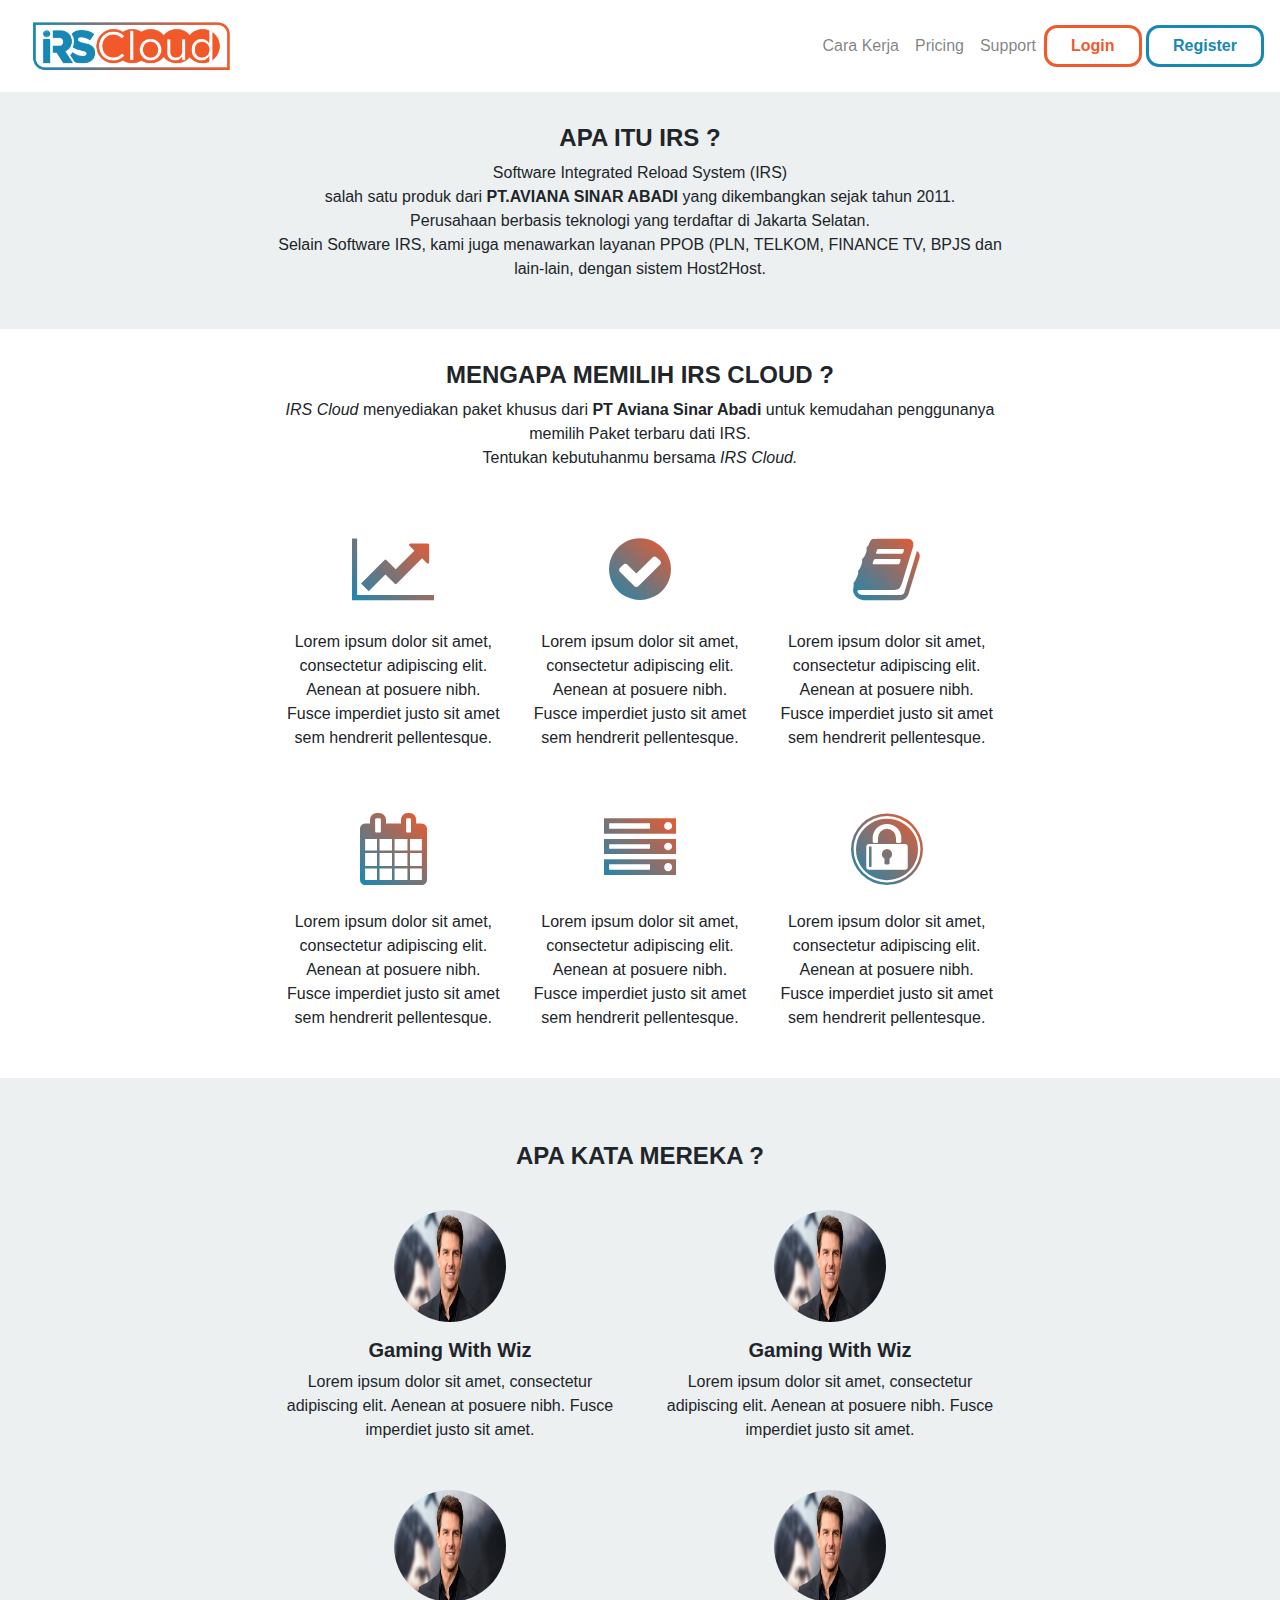
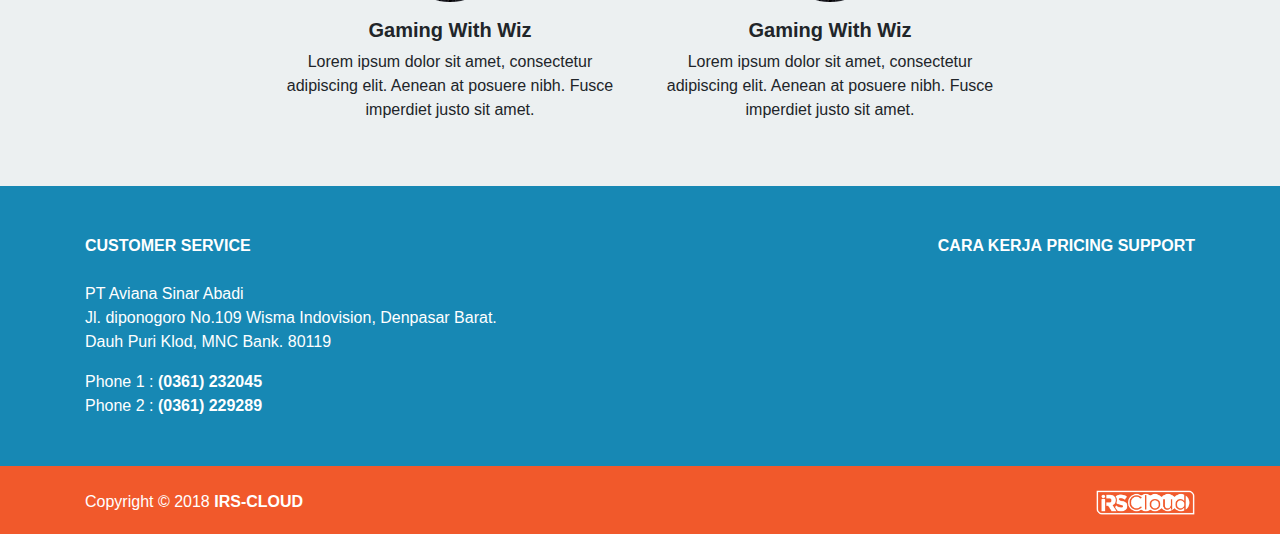
==== index.html @ 7365f749 "initial commit" ====
<!doctype html>
<html lang="en">

<head>
  <!-- Required meta tags -->
  <meta charset="utf-8">
  <meta name="viewport" content="width=device-width, initial-scale=1, shrink-to-fit=no">

  <!-- Bootstrap CSS -->
  <link rel="stylesheet" href="bootstrap.min.css">
  <link rel="stylesheet" href="https://cdnjs.cloudflare.com/ajax/libs/font-awesome/4.7.0/css/font-awesome.min.css">
  <link rel="stylesheet" href="index.css">

  <title>IRS Cloud</title>
</head>

<body>
  <nav class="navbar navbar-expand-lg navbar-light justify-content-between">
    <nav class="navbar navbar-light">
      <a class="navbar-brand" href="#">
        <img src="IRS-CLOUD.png" height="50" alt="">
      </a>
    </nav>
    <button class="navbar-toggler" type="button" data-toggle="collapse" data-target="#navbarSupportedContent" aria-controls="navbarSupportedContent"
      aria-expanded="false" aria-label="Toggle navigation">
      <span class="navbar-toggler-icon"></span>
    </button>

    <div class="collapse navbar-collapse justify-content-end" id="navbarSupportedContent">
      <ul class="navbar-nav justify-content-end">
        <li class="nav-item">
          <a class="nav-link" href="#">Cara Kerja</a>
        </li>
        <li class="nav-item">
          <a class="nav-link" href="#">Pricing</a>
        </li>
        <li class="nav-item">
          <a class="nav-link" href="#">Support</a>
        </li>
      </ul>
      <button type="button" class="btn btn-outline-orange">Login</button>&nbsp;
      <button type="button" class="btn btn-outline-blue">Register</button>
    </div>
  </nav>

  <div class="aviana-intro">
    <div class="container text-center">
      <h4>
        <b>APA ITU IRS ?</b>
      </h4>
      <div class="row">
        <div class="col-md-8 offset-md-2">
          <p>Software Integrated Reload System (IRS)
            <br/> salah satu produk dari
            <b>PT.AVIANA SINAR ABADI</b> yang dikembangkan sejak tahun 2011.
            <br/> Perusahaan berbasis teknologi yang terdaftar di Jakarta Selatan.
            <br/>Selain Software IRS, kami juga menawarkan layanan PPOB (PLN, TELKOM, FINANCE TV, BPJS dan lain-lain, dengan sistem
            Host2Host.
          </p>
        </div>
      </div>
    </div>
  </div>

  <div class="aviana-features">
    <div class="container text-center">
      <h4>
        <b>MENGAPA MEMILIH IRS CLOUD ?</b>
      </h4>
      <div class="col-md-8 offset-md-2">
        <p>
          <i>IRS Cloud</i> menyediakan paket khusus dari
          <b>PT Aviana Sinar Abadi</b> untuk kemudahan penggunanya memilih Paket terbaru dati IRS.
          <br/>Tentukan kebutuhanmu bersama
          <i>IRS Cloud.</i>
        </p>
        <div class="row">
          <div class="col-md-4">
            <div class="aviana-single-feature">
              <i class="fa fa-line-chart aviana-feature-icon"></i>
              <p>Lorem ipsum dolor sit amet, consectetur adipiscing elit. Aenean at posuere nibh. Fusce imperdiet justo sit
                amet sem hendrerit pellentesque.</p>
            </div>
          </div>
          <div class="col-md-4">
            <div class="aviana-single-feature">
              <i class="fa fa-check-circle aviana-feature-icon"></i>
              <p>Lorem ipsum dolor sit amet, consectetur adipiscing elit. Aenean at posuere nibh. Fusce imperdiet justo sit
                amet sem hendrerit pellentesque.</p>
            </div>
          </div>
          <div class="col-md-4">
            <div class="aviana-single-feature">
              <i class="fa fa-book aviana-feature-icon"></i>
              <p>Lorem ipsum dolor sit amet, consectetur adipiscing elit. Aenean at posuere nibh. Fusce imperdiet justo sit
                amet sem hendrerit pellentesque.</p>
            </div>
          </div>
          <div class="w-100"></div>
          <div class="col-md-4">
            <div class="aviana-single-feature">
              <i class="fa fa-calendar aviana-feature-icon"></i>
              <p>Lorem ipsum dolor sit amet, consectetur adipiscing elit. Aenean at posuere nibh. Fusce imperdiet justo sit
                amet sem hendrerit pellentesque.</p>
            </div>
          </div>
          <div class="col-md-4">
            <div class="aviana-single-feature">
              <i class="fa fa-server aviana-feature-icon"></i>
              <p>Lorem ipsum dolor sit amet, consectetur adipiscing elit. Aenean at posuere nibh. Fusce imperdiet justo sit
                amet sem hendrerit pellentesque.</p>
            </div>
          </div>
          <div class="col-md-4">
            <div class="aviana-single-feature">
              <i class="fa fa-expeditedssl aviana-feature-icon"></i>
              <p>Lorem ipsum dolor sit amet, consectetur adipiscing elit. Aenean at posuere nibh. Fusce imperdiet justo sit
                amet sem hendrerit pellentesque.</p>
            </div>
          </div>
        </div>
      </div>
    </div>
  </div>
  <div class="aviana-feedback">
    <div class="container text-center">
      <h4>
        <b>APA KATA MEREKA ?</b>
      </h4>
      <div class="row">
        <div class="col-md-4 offset-md-2">
          <div class="aviana-single-feedback">
            <img src="tom-cruise.jpg" class="img-responsive aviana-img-circle" />
            <h5>
              <b>Gaming With Wiz</b>
            </h5>
            <p>Lorem ipsum dolor sit amet, consectetur adipiscing elit. Aenean at posuere nibh. Fusce imperdiet justo sit amet.
            </p>
          </div>
        </div>
        <div class="col-md-4">
          <div class="aviana-single-feedback">
            <img src="tom-cruise.jpg" class="img-responsive aviana-img-circle" />
            <h5>
              <b>Gaming With Wiz</b>
            </h5>
            <p>Lorem ipsum dolor sit amet, consectetur adipiscing elit. Aenean at posuere nibh. Fusce imperdiet justo sit amet.
            </p>
          </div>
        </div>

        <div class="w-100"></div>

        <div class="col-md-4 offset-md-2">
          <div class="aviana-single-feedback">
            <img src="tom-cruise.jpg" class="img-responsive aviana-img-circle" />
            <h5>
              <b>Gaming With Wiz</b>
            </h5>
            <p>Lorem ipsum dolor sit amet, consectetur adipiscing elit. Aenean at posuere nibh. Fusce imperdiet justo sit amet.
            </p>
          </div>
        </div>
        <div class="col-md-4">
          <div class="aviana-single-feedback">
            <img src="tom-cruise.jpg" class="img-responsive aviana-img-circle" />
            <h5>
              <b>Gaming With Wiz</b>
            </h5>
            <p>Lorem ipsum dolor sit amet, consectetur adipiscing elit. Aenean at posuere nibh. Fusce imperdiet justo sit amet.
            </p>
          </div>
        </div>
      </div>
    </div>
  </div>

  <div class="aviana-footer">
    <div class="aviana-footer-first">
      <div class="container">
        <div class="row">

          <div class="col-md-6">
            <b>CUSTOMER SERVICE</b>
            <br/>
            <br/>
            <p>PT Aviana Sinar Abadi
              <br/> Jl. diponogoro No.109 Wisma Indovision, Denpasar Barat.
              <br/>Dauh Puri Klod, MNC Bank. 80119</p>
            <p>Phone 1 : &#09;
              <b>(0361) 232045</b>
              <br/>Phone 2 : &#09;
              <b>(0361) 229289</b>
            </p>
          </div>
          <div class="col-md-6 text-md-right text-sm-center">
            <div class="d-inline-block">
              <a href="#">
                <b>CARA KERJA</b>
              </a>
            </div>
            <div class="d-inline-block">
              <a href="#">
                <b>PRICING</b>
              </a>
            </div>
            <div class="d-inline-block">
              <a href="#">
                <b>SUPPORT</b>
              </a>
            </div>
          </div>
        </div>
      </div>
    </div>
    <div class="aviana-footer-second">
      <div class="container">
        <div class="row">
          <div class="col-sm-6">
            <p>Copyright &copy; 2018
              <b>IRS-CLOUD</b>
            </p>
          </div>
          <div class="col-sm-6 aviana-footer-logo">
            <img src="IRS-CLOUD.png" height="25" class="img-responsive float-md-right" />
          </div>
        </div>
      </div>
    </div>
  </div>

  <!-- Optional JavaScript -->
  <!-- jQuery first, then Popper.js, then Bootstrap JS -->
  <script src="jquery-3.2.1.slim.min.js" integrity="sha384-KJ3o2DKtIkvYIK3UENzmM7KCkRr/rE9/Qpg6aAZGJwFDMVNA/GpGFF93hXpG5KkN"></script>
  <script src="bootstrap.min.js" integrity="sha384-JZR6Spejh4U02d8jOt6vLEHfe/JQGiRRSQQxSfFWpi1MquVdAyjUar5+76PVCmYl"></script>
</body>

</html>
---- index.css ----
.btn-outline-orange{
  font-weight: bold;
  background-color: initial;
  border: solid 0.2rem #F1592B;
  color: #F1592B;
  border-radius: 13px;
  padding-left: 1.5rem;
  padding-right: 1.5rem;
}

.btn.btn-outline-orange:hover {
  background-color: #F1592B;
  color: white;
}

.btn-outline-blue{
  font-weight: bold;
  background-color: initial;
  border: solid 0.2rem #1788B4;
  color: #1788B4;
  border-radius: 13px;
  padding-left: 1.5rem;
  padding-right: 1.5rem;
}

.btn.btn-outline-blue:hover {
  background-color: #1788B4;
  color: white;
}

.aviana-intro{
  background-color: #ecf0f1;
  padding-top: 2rem;
  padding-bottom: 2rem;
}

.aviana-features {
  padding-top: 2rem;
  padding-bottom: 2rem;
}

.aviana-feedback{
  padding-top: 4rem;
  padding-bottom: 3rem;
  background: #ecf0f1;
}

.aviana-single-feedback {
  margin-top: 2rem;
}

.aviana-img-circle{
  border-radius: 50%;
  width: 7rem;
  height: 7rem;
  margin-bottom: 1rem;
}

.aviana-footer, .aviana-footer a{
  color: white;
}

.aviana-footer-first{
  padding-top: 3rem;
  padding-bottom: 2rem;
  background-color: #1788B4;
}

.aviana-footer-second{
  padding-top: 1.5rem;
  padding-bottom: 0.2rem;
  background-color: #F1592B;
}

.aviana-footer-logo{
  -webkit-filter: brightness(0) invert(1);
  filter: brightness(0) invert(1);
}

.aviana-single-feature {
  margin-top: 1rem;
}

.aviana-feature-icon{
  font-size: 5rem;
  padding: 1.5rem;
}

.aviana-feature-icon:before {
  font-size: 72px;
  background: -webkit-gradient(linear, right top, left bottom, from(#F1592B), to(#1788B4));
  -webkit-background-clip: text;
  -webkit-text-fill-color: transparent;
  display: initial; /* reset Font Awesome's display:inline-block */
}​
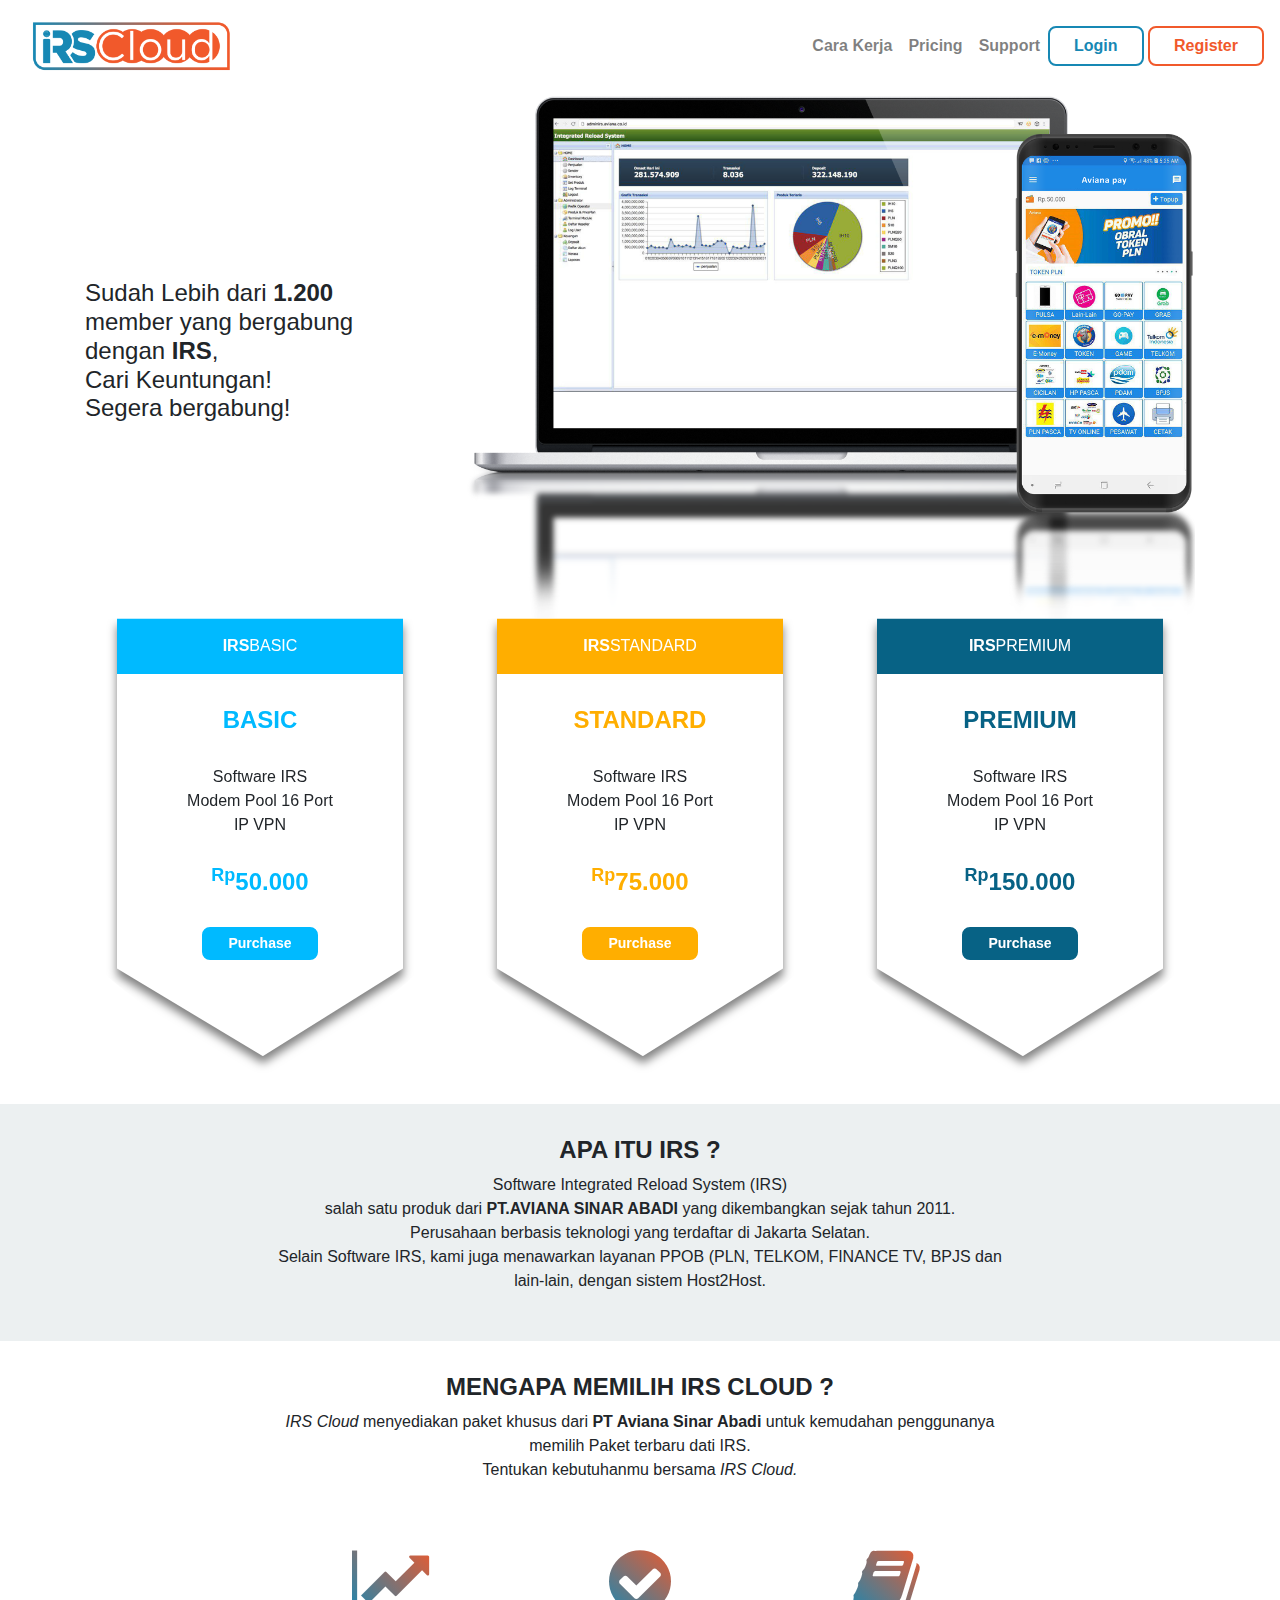
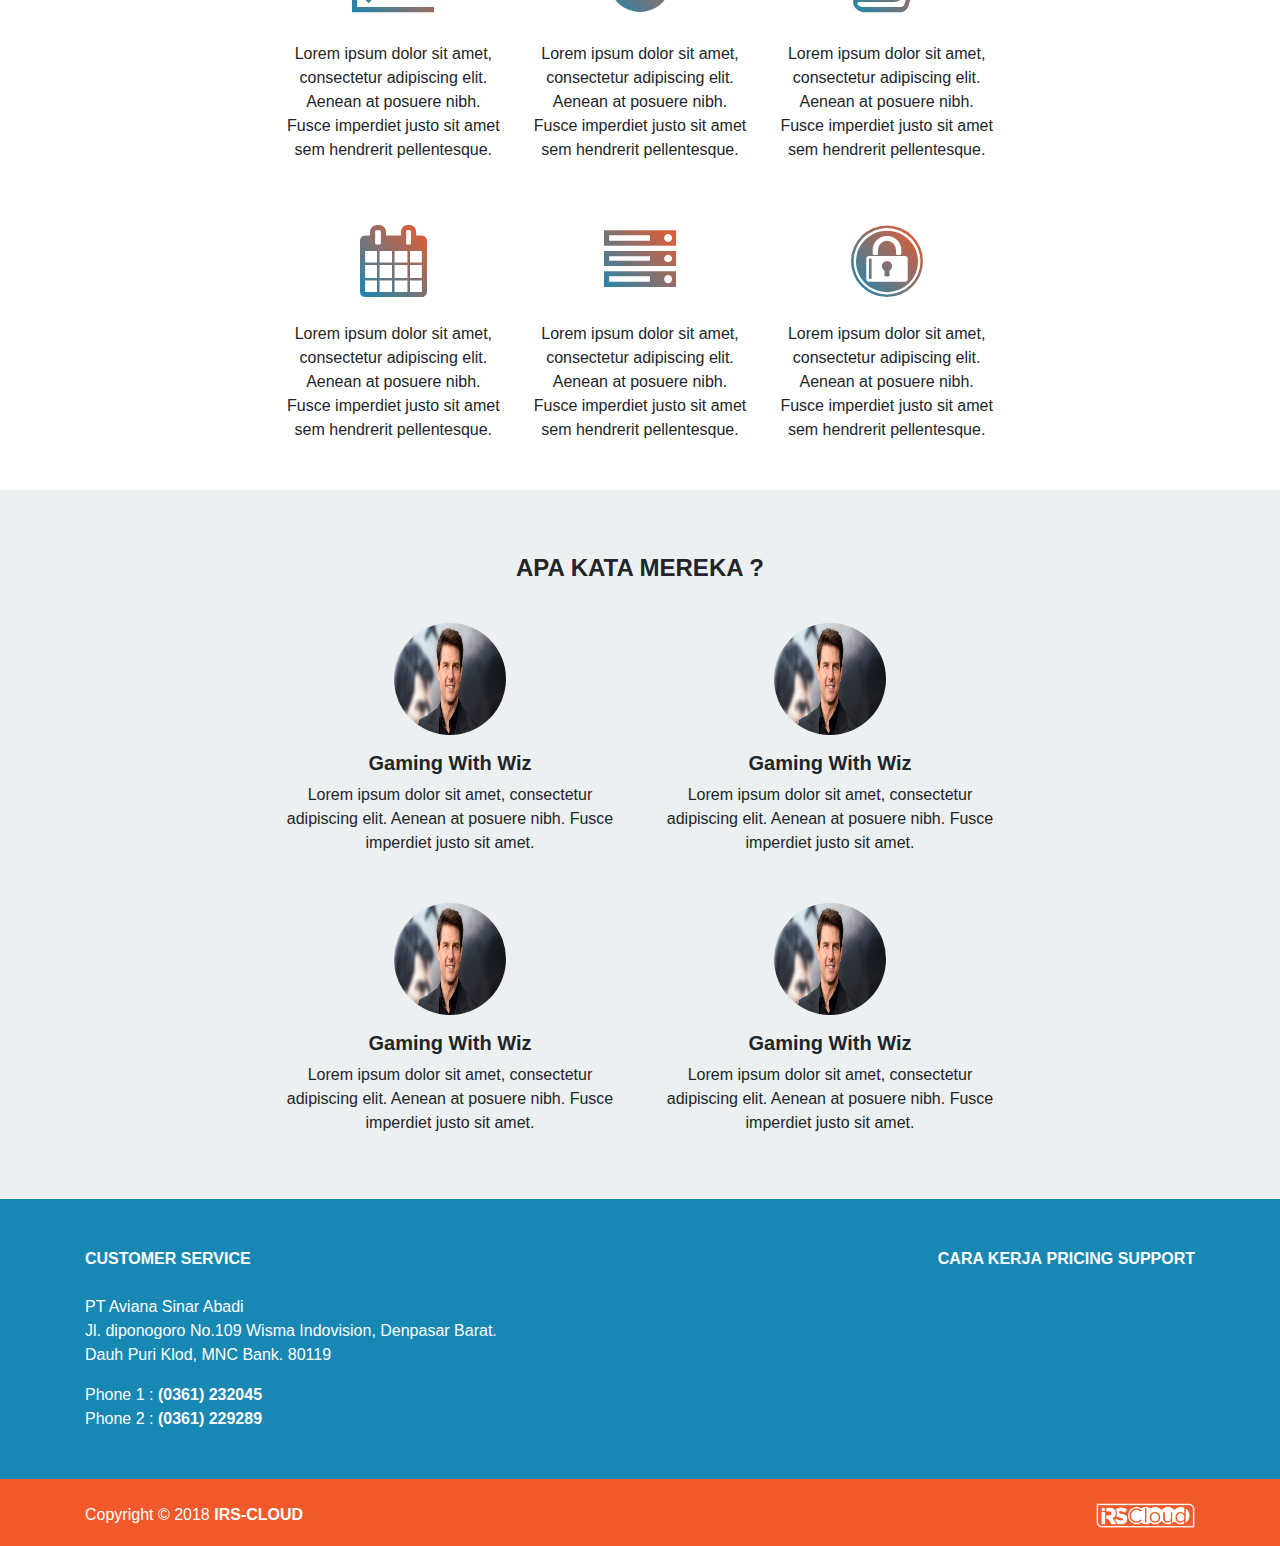
==== commit f2e12a63: "adding packages and image" ====
--- a/index.html
+++ b/index.html
@@ -29,19 +29,109 @@
     <div class="collapse navbar-collapse justify-content-end" id="navbarSupportedContent">
       <ul class="navbar-nav justify-content-end">
         <li class="nav-item">
-          <a class="nav-link" href="#">Cara Kerja</a>
+          <a class="nav-link" href="#">
+            <b>Cara Kerja</b>
+          </a>
         </li>
         <li class="nav-item">
-          <a class="nav-link" href="#">Pricing</a>
+          <a class="nav-link" href="#">
+            <b>Pricing</b>
+          </a>
         </li>
         <li class="nav-item">
-          <a class="nav-link" href="#">Support</a>
+          <a class="nav-link" href="#">
+            <b>Support</b>
+          </a>
         </li>
       </ul>
-      <button type="button" class="btn btn-outline-orange">Login</button>&nbsp;
-      <button type="button" class="btn btn-outline-blue">Register</button>
+      <button type="button" class="btn aviana-btn btn-outline-blue">Login</button>&nbsp;
+      <button type="button" class="btn aviana-btn btn-outline-orange">Register</button>
     </div>
   </nav>
+
+  <div class="aviana-display">
+    <div class="container">
+      <div class="row">
+        <div class="col-md-4 d-flex align-items-center">
+          <span class="align-middle">
+            <h4>Sudah Lebih dari
+              <b>1.200</b>
+              <br/> member yang bergabung dengan
+              <b>IRS</b>,
+              <br/>Cari Keuntungan!
+              <br/>Segera bergabung!</h4>
+          </span>
+        </div>
+        <div class="col-md-8">
+          <img class="img img-fluid float-md-right" src="aviana-image-use.png" height="100%" />
+        </div>
+      </div>
+    </div>
+  </div>
+
+  <div class="aviana-packages">
+    <div class="container">
+      <div class="row">
+        <div class="col-md-4 text-center">
+          <div class="aviana-package package-light-blue">
+            <div class="package-border">
+              <div class="package-wrapper">
+                <div class="package-header">
+                  <b>IRS</b>BASIC</div>
+                <div class="package-title">BASIC</div>
+                <div class="package-decription">Software IRS
+                  <br/>Modem Pool 16 Port
+                  <br/>IP VPN</div>
+                <div class="package-price">
+                  <sup>Rp</sup>50.000</div>
+                <div class="package-action">
+                  <button class="btn btn-sm aviana-btn btn-solid-light-blue">Purchase</button>
+                </div>
+              </div>
+            </div>
+          </div>
+        </div>
+        <div class="col-md-4 text-center">
+          <div class="aviana-package package-yellow">
+            <div class="package-border">
+              <div class="package-wrapper">
+                <div class="package-header">
+                  <b>IRS</b>STANDARD</div>
+                <div class="package-title">STANDARD</div>
+                <div class="package-decription">Software IRS
+                  <br/>Modem Pool 16 Port
+                  <br/>IP VPN</div>
+                <div class="package-price">
+                  <sup>Rp</sup>75.000</div>
+                <div class="package-action">
+                  <button class="btn btn-sm aviana-btn btn-solid-yellow">Purchase</button>
+                </div>
+              </div>
+            </div>
+          </div>
+        </div>
+        <div class="col-md-4 text-center">
+          <div class="aviana-package package-dark-blue">
+            <div class="package-border">
+              <div class="package-wrapper">
+                <div class="package-header">
+                  <b>IRS</b>PREMIUM</div>
+                <div class="package-title">PREMIUM</div>
+                <div class="package-decription">Software IRS
+                  <br/>Modem Pool 16 Port
+                  <br/>IP VPN</div>
+                <div class="package-price">
+                  <sup>Rp</sup>150.000</div>
+                <div class="package-action">
+                  <button class="btn btn-sm aviana-btn btn-solid-dark-blue">Purchase</button>
+                </div>
+              </div>
+            </div>
+          </div>
+        </div>
+      </div>
+    </div>
+  </div>
 
   <div class="aviana-intro">
     <div class="container text-center">
--- a/index.css
+++ b/index.css
@@ -1,11 +1,79 @@
-.btn-outline-orange{
+.aviana-display-text{
+  margin-top: auto;
+  margin-bottom: auto;
+}
+
+.aviana-package{
+  height: 100%;
+  padding-left: 2rem;
+  padding-right: 2rem;
+  -webkit-clip-path: polygon(51% 100%, 100% 70%, 100% 0, 0 0, 0 70%);
+  clip-path: polygon(51% 100%, 100% 70%, 100% 0, 0 0, 0 70%);
+}
+
+.aviana-package .package-border{
+  filter: drop-shadow(0px 7px 5px rgba(0,0,0,0.5));
+}
+
+.package-wrapper{
+  background-color:white;
+  -webkit-clip-path: polygon(51% 100%, 100% 80%, 100% 0, 0 0, 0 80%);
+  clip-path: polygon(51% 100%, 100% 80%, 100% 0, 0 0, 0 80%);
+}
+
+.aviana-package .package-header{
+  padding-top: 1rem;
+  padding-bottom: 1rem;
+  color: white;
+}
+
+.aviana-package .package-title, .package-price{
+  font-weight: bold;
+  font-size: 1.5rem;
+  padding-top: 1.7rem;
+  padding-bottom: 1.7rem;
+}
+
+.aviana-package .package-action{
+  padding-bottom: 6rem;
+  margin-bottom: 3rem;
+}
+
+.aviana-package.package-light-blue .package-header{
+  background-color: #00BAFF;
+}
+
+.aviana-package.package-yellow .package-header{
+  background-color: #FFAE00;
+}
+
+.aviana-package.package-dark-blue .package-header{
+  background-color: #076285;
+}
+
+.aviana-package.package-light-blue .package-title, .aviana-package.package-light-blue .package-price{
+  color: #00BAFF;
+}
+.aviana-package.package-yellow .package-title, .aviana-package.package-yellow .package-price{
+  color: #FFAE00;
+}
+
+.aviana-package.package-dark-blue .package-title, .aviana-package.package-dark-blue .package-price{
+  color: #076285;
+}
+
+.aviana-btn{
   font-weight: bold;
   background-color: initial;
-  border: solid 0.2rem #F1592B;
-  color: #F1592B;
-  border-radius: 13px;
+  border-radius: 8px;
   padding-left: 1.5rem;
   padding-right: 1.5rem;
+  border: solid 0.15rem;
+}
+
+.btn-outline-orange{
+  border-color: #F1592B;
+  color: #F1592B;
 }
 
 .btn.btn-outline-orange:hover {
@@ -14,18 +82,46 @@
 }
 
 .btn-outline-blue{
-  font-weight: bold;
-  background-color: initial;
-  border: solid 0.2rem #1788B4;
+  border-color: #1788B4;
   color: #1788B4;
-  border-radius: 13px;
-  padding-left: 1.5rem;
-  padding-right: 1.5rem;
 }
 
 .btn.btn-outline-blue:hover {
   background-color: #1788B4;
   color: white;
+}
+
+.btn-solid-light-blue{
+  border-color: #00BAFF;
+  background-color: #00BAFF;
+  color: white;
+}
+
+.btn-solid-light-blue:hover{
+  border-color: #1788B4;
+  background-color: #1788B4;
+}
+
+.btn-solid-yellow{
+  border-color: #FFAE00;
+  background-color: #FFAE00;
+  color: white;
+}
+
+.btn-solid-yellow:hover{
+  border-color: rgb(230, 159, 7);
+  background-color: rgb(230, 159, 7);
+}
+
+.btn-solid-dark-blue{
+  border-color: #076285;
+  background-color: #076285;
+  color: white;
+}
+
+.btn-solid-dark-blue:hover{
+  border-color: #06516e;
+  background-color: #06516e;
 }
 
 .aviana-intro{
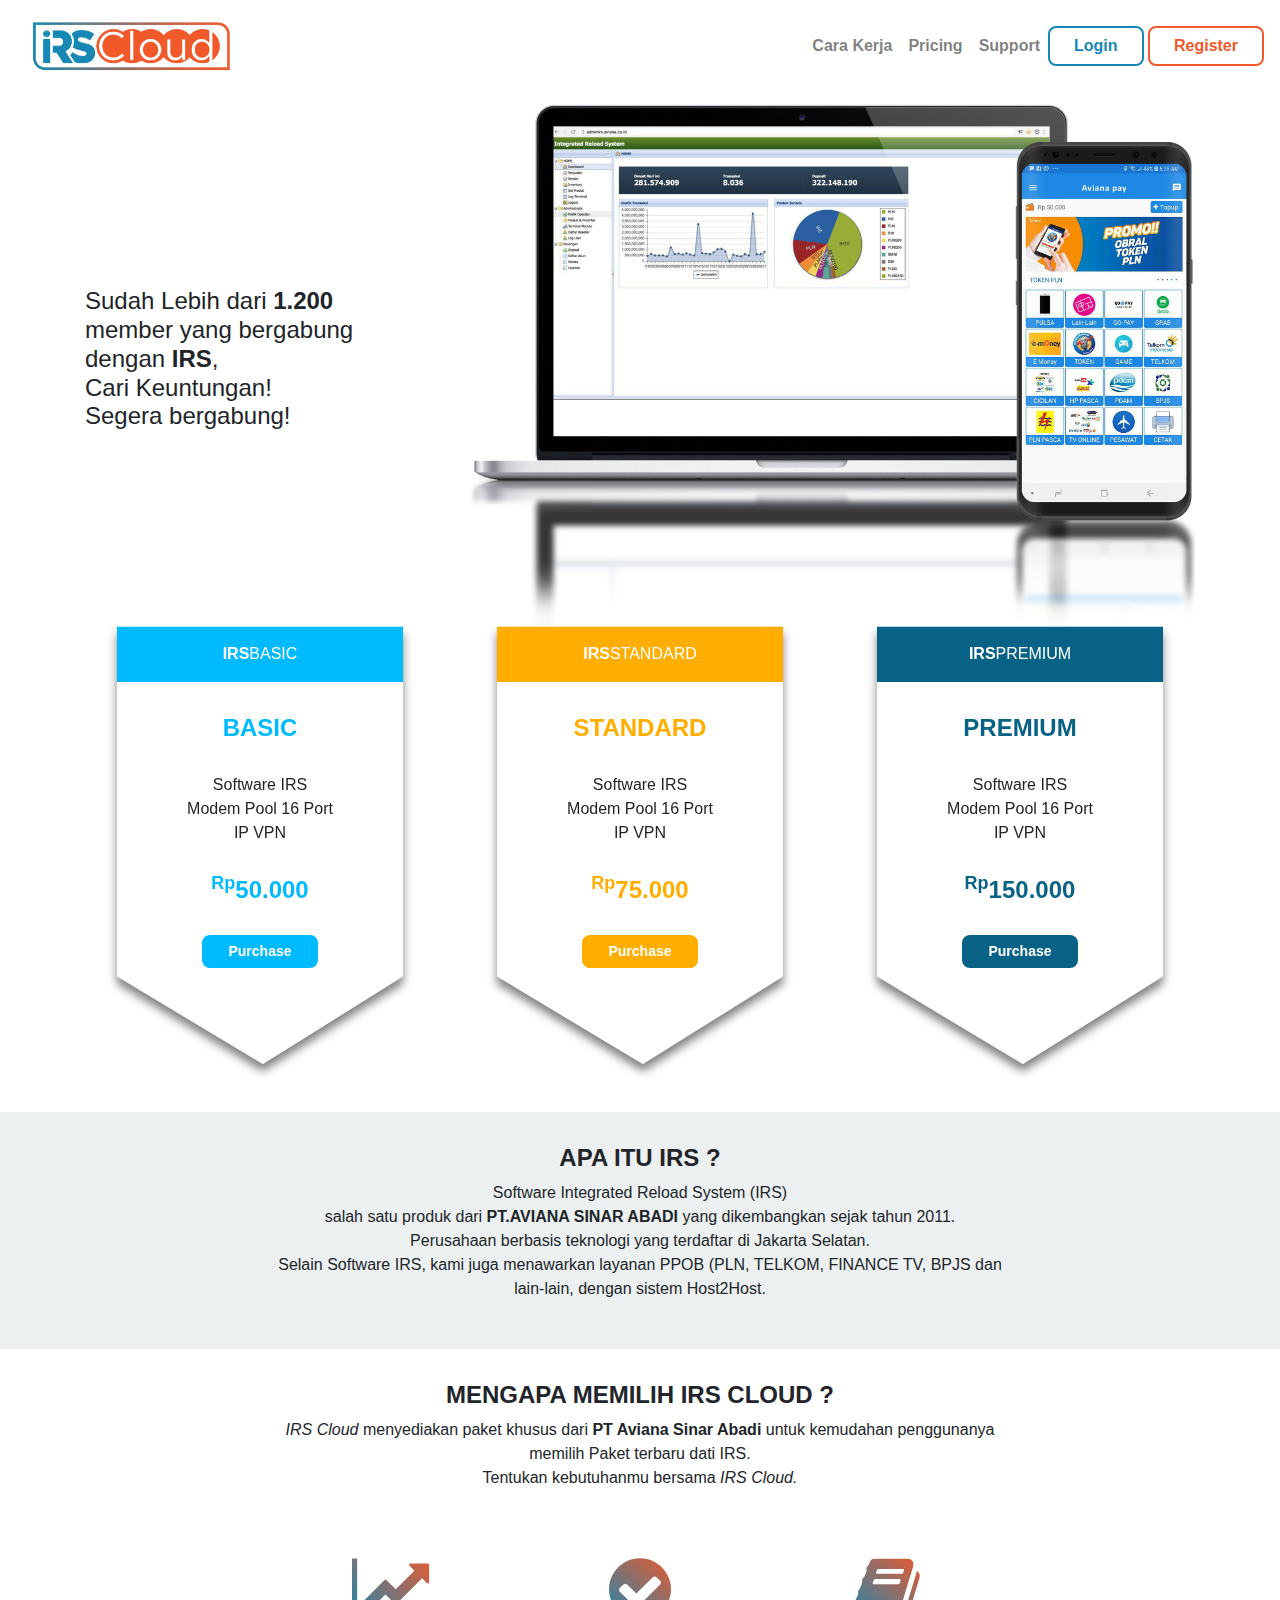
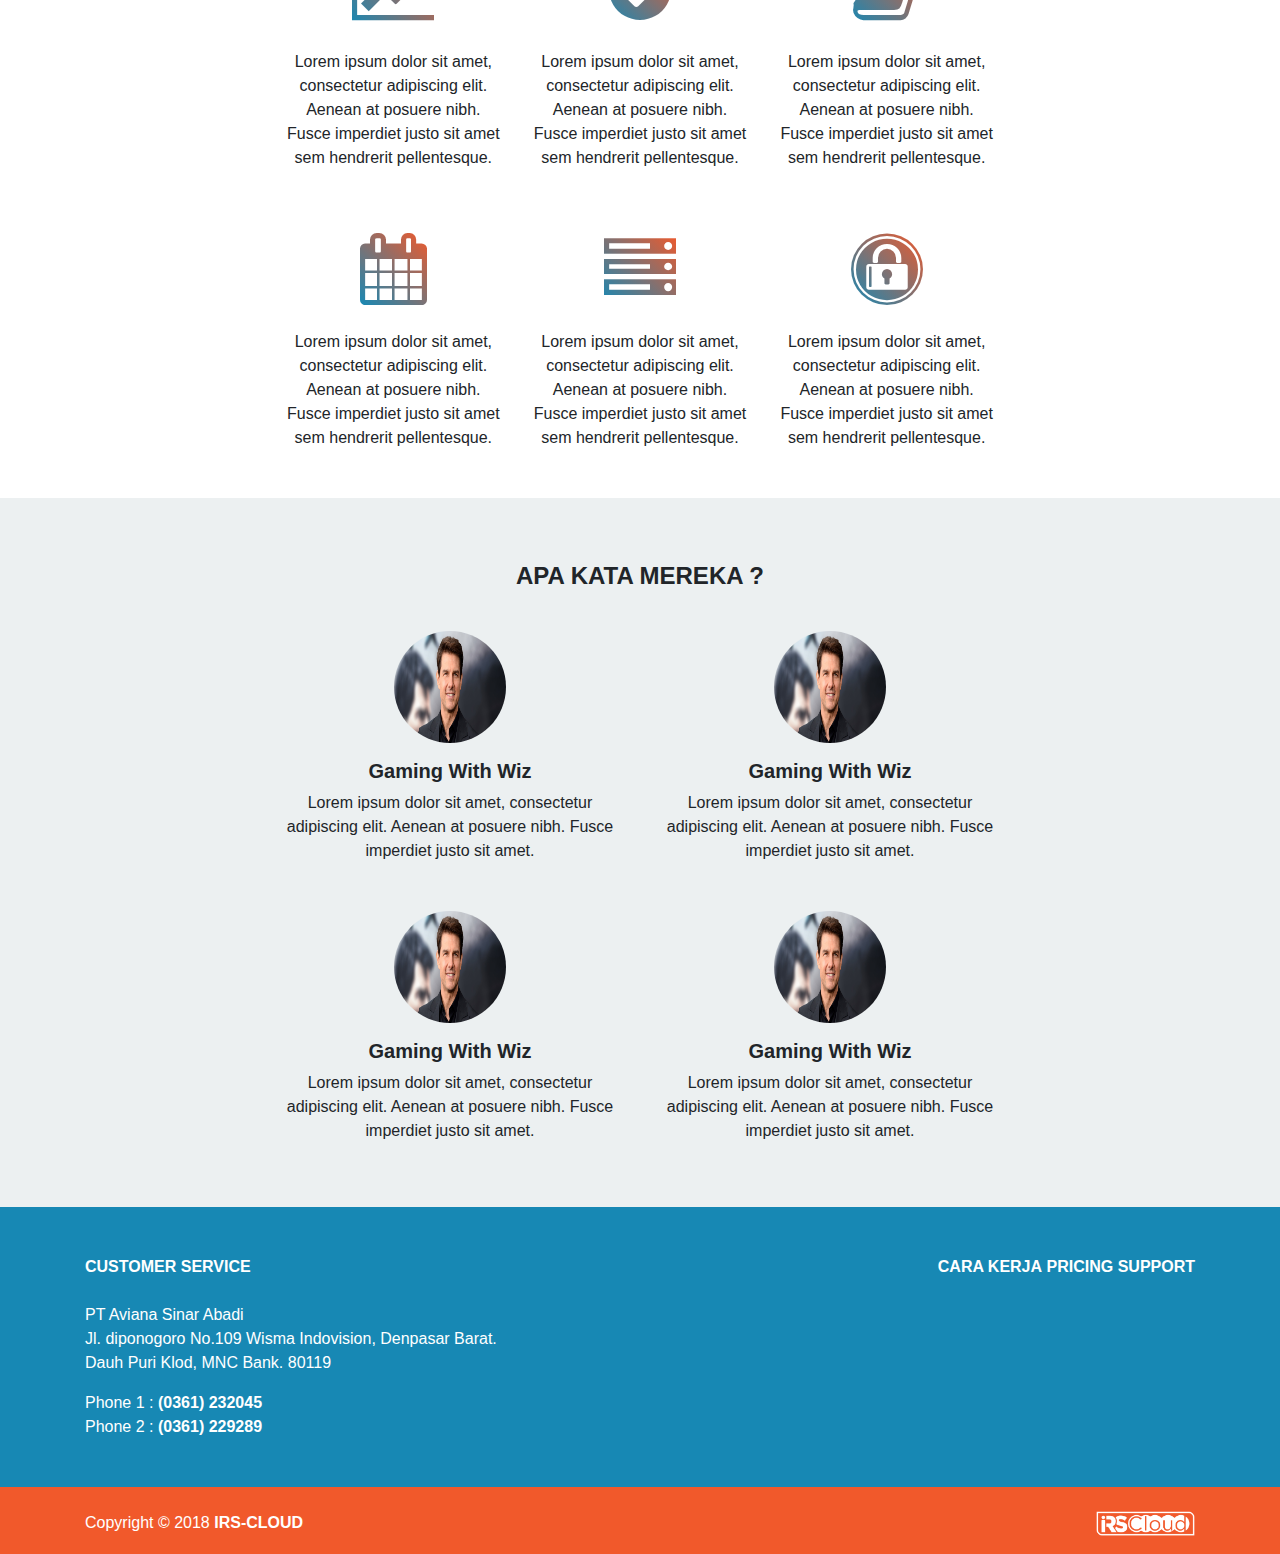
==== commit 4d1633ba: "making fix navbar" ====
--- a/index.html
+++ b/index.html
@@ -15,7 +15,7 @@
 </head>
 
 <body>
-  <nav class="navbar navbar-expand-lg navbar-light justify-content-between">
+  <nav class="navbar navbar-expand-lg fixed-top navbar-light justify-content-between" id="header-nav">
     <nav class="navbar navbar-light">
       <a class="navbar-brand" href="#">
         <img src="IRS-CLOUD.png" height="50" alt="">
@@ -212,6 +212,7 @@
       </div>
     </div>
   </div>
+  
   <div class="aviana-feedback">
     <div class="container text-center">
       <h4>
--- a/index.css
+++ b/index.css
@@ -1,3 +1,11 @@
+
+#header-nav{
+  background-color: white;
+}
+
+.aviana-display{
+  margin-top: 100px;
+}
 .aviana-display-text{
   margin-top: auto;
   margin-bottom: auto;
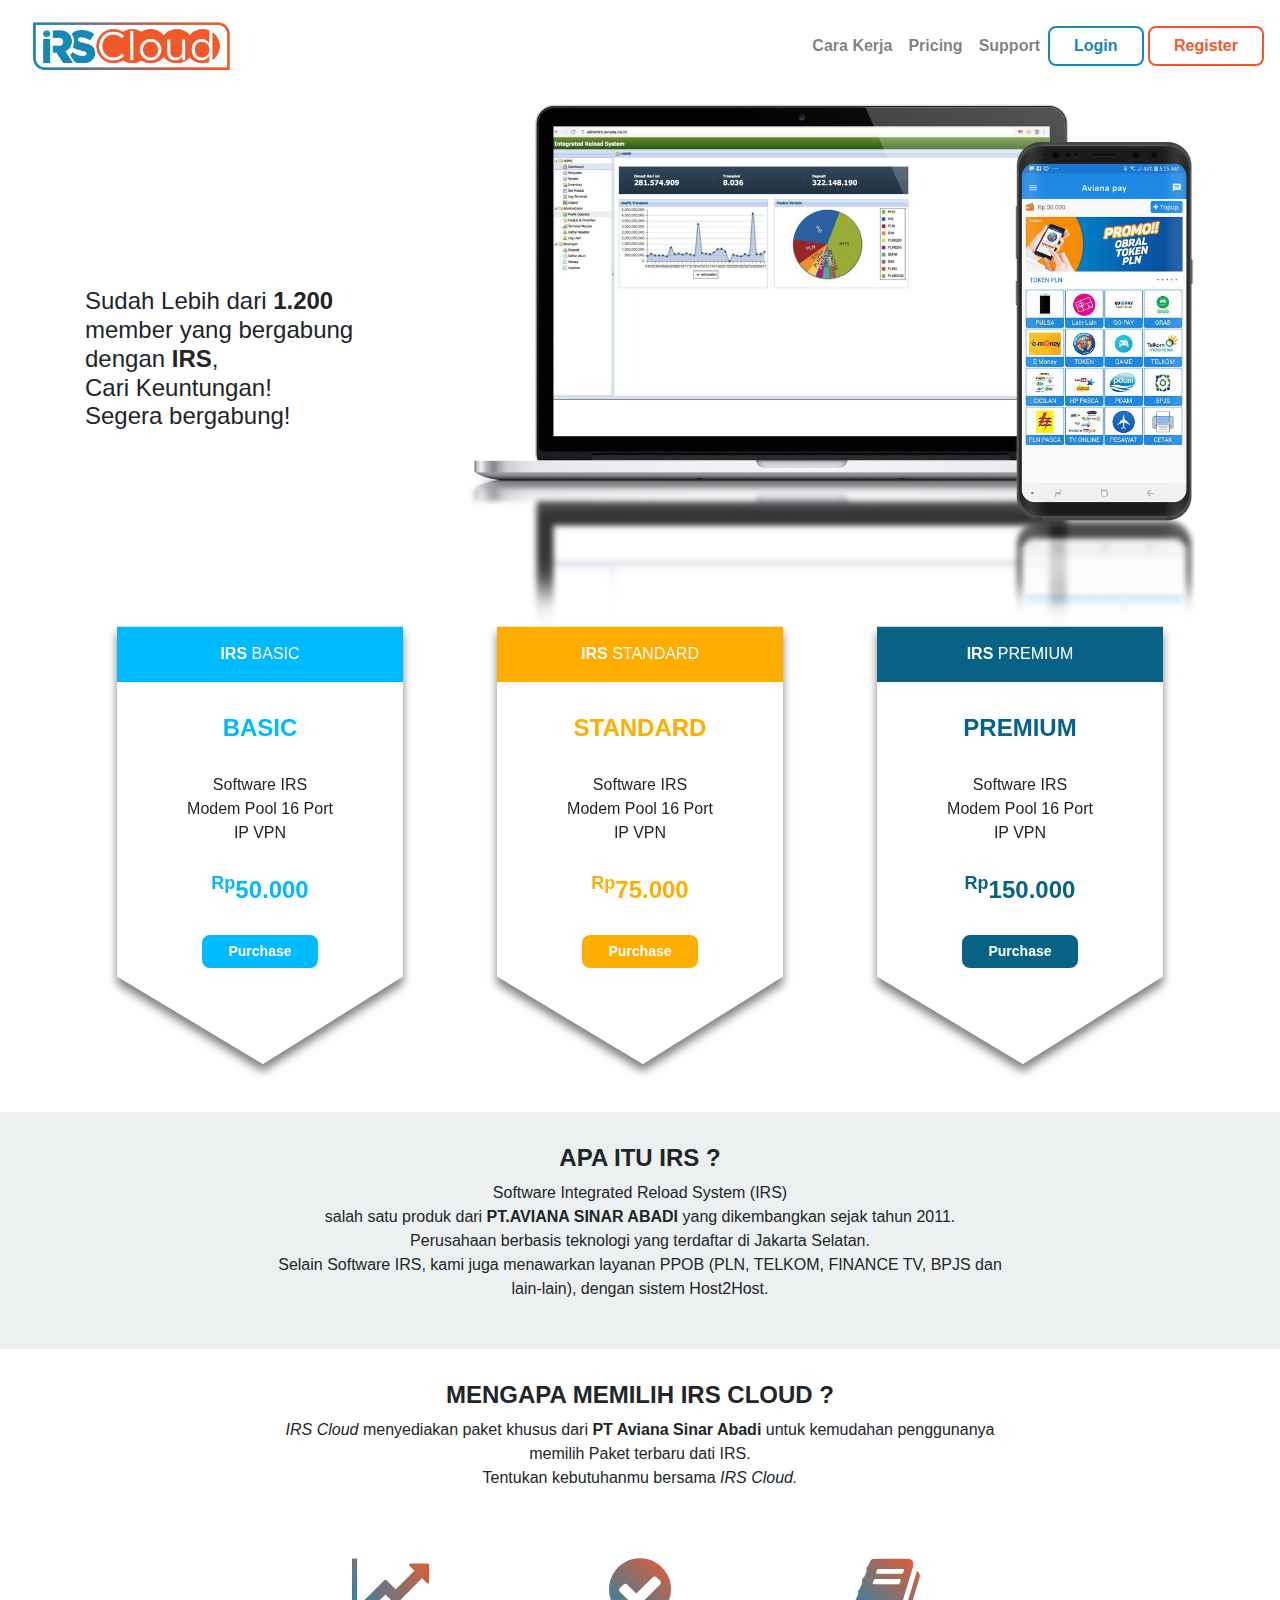
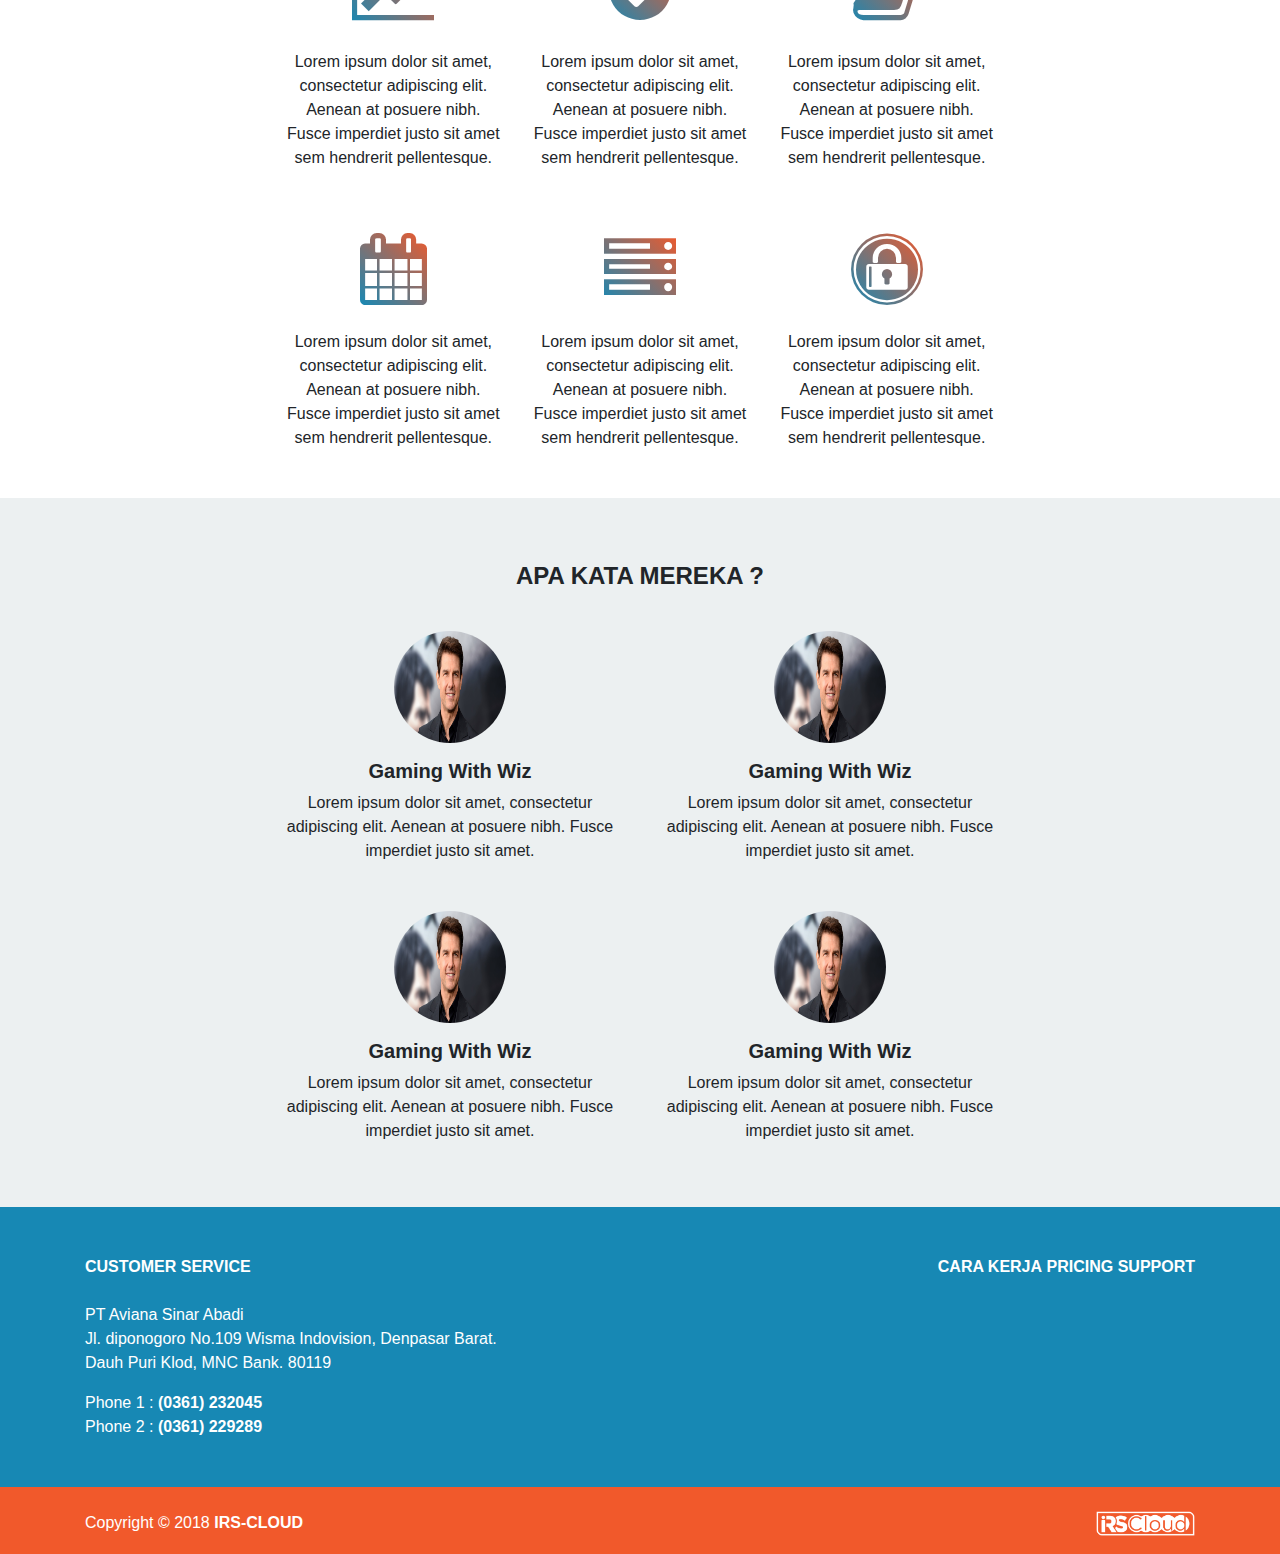
==== commit e4318524: "adding registration form" ====
--- a/index.html
+++ b/index.html
@@ -7,9 +7,9 @@
   <meta name="viewport" content="width=device-width, initial-scale=1, shrink-to-fit=no">
 
   <!-- Bootstrap CSS -->
-  <link rel="stylesheet" href="bootstrap.min.css">
+  <link rel="stylesheet" href="/bootstrap.min.css">
   <link rel="stylesheet" href="https://cdnjs.cloudflare.com/ajax/libs/font-awesome/4.7.0/css/font-awesome.min.css">
-  <link rel="stylesheet" href="index.css">
+  <link rel="stylesheet" href="/index.css">
 
   <title>IRS Cloud</title>
 </head>
@@ -17,8 +17,8 @@
 <body>
   <nav class="navbar navbar-expand-lg fixed-top navbar-light justify-content-between" id="header-nav">
     <nav class="navbar navbar-light">
-      <a class="navbar-brand" href="#">
-        <img src="IRS-CLOUD.png" height="50" alt="">
+      <a class="navbar-brand" href="/">
+        <img src="/IRS-CLOUD.png" height="50" alt="">
       </a>
     </nav>
     <button class="navbar-toggler" type="button" data-toggle="collapse" data-target="#navbarSupportedContent" aria-controls="navbarSupportedContent"
@@ -49,221 +49,223 @@
     </div>
   </nav>
 
-  <div class="aviana-display">
-    <div class="container">
-      <div class="row">
-        <div class="col-md-4 d-flex align-items-center">
-          <span class="align-middle">
-            <h4>Sudah Lebih dari
-              <b>1.200</b>
-              <br/> member yang bergabung dengan
-              <b>IRS</b>,
-              <br/>Cari Keuntungan!
-              <br/>Segera bergabung!</h4>
-          </span>
-        </div>
-        <div class="col-md-8">
-          <img class="img img-fluid float-md-right" src="aviana-image-use.png" height="100%" />
-        </div>
-      </div>
-    </div>
-  </div>
-
-  <div class="aviana-packages">
-    <div class="container">
-      <div class="row">
-        <div class="col-md-4 text-center">
-          <div class="aviana-package package-light-blue">
-            <div class="package-border">
-              <div class="package-wrapper">
-                <div class="package-header">
-                  <b>IRS</b>BASIC</div>
-                <div class="package-title">BASIC</div>
-                <div class="package-decription">Software IRS
-                  <br/>Modem Pool 16 Port
-                  <br/>IP VPN</div>
-                <div class="package-price">
-                  <sup>Rp</sup>50.000</div>
-                <div class="package-action">
-                  <button class="btn btn-sm aviana-btn btn-solid-light-blue">Purchase</button>
-                </div>
-              </div>
-            </div>
-          </div>
-        </div>
-        <div class="col-md-4 text-center">
-          <div class="aviana-package package-yellow">
-            <div class="package-border">
-              <div class="package-wrapper">
-                <div class="package-header">
-                  <b>IRS</b>STANDARD</div>
-                <div class="package-title">STANDARD</div>
-                <div class="package-decription">Software IRS
-                  <br/>Modem Pool 16 Port
-                  <br/>IP VPN</div>
-                <div class="package-price">
-                  <sup>Rp</sup>75.000</div>
-                <div class="package-action">
-                  <button class="btn btn-sm aviana-btn btn-solid-yellow">Purchase</button>
-                </div>
-              </div>
-            </div>
-          </div>
-        </div>
-        <div class="col-md-4 text-center">
-          <div class="aviana-package package-dark-blue">
-            <div class="package-border">
-              <div class="package-wrapper">
-                <div class="package-header">
-                  <b>IRS</b>PREMIUM</div>
-                <div class="package-title">PREMIUM</div>
-                <div class="package-decription">Software IRS
-                  <br/>Modem Pool 16 Port
-                  <br/>IP VPN</div>
-                <div class="package-price">
-                  <sup>Rp</sup>150.000</div>
-                <div class="package-action">
-                  <button class="btn btn-sm aviana-btn btn-solid-dark-blue">Purchase</button>
-                </div>
-              </div>
-            </div>
-          </div>
-        </div>
-      </div>
-    </div>
-  </div>
-
-  <div class="aviana-intro">
-    <div class="container text-center">
-      <h4>
-        <b>APA ITU IRS ?</b>
-      </h4>
-      <div class="row">
-        <div class="col-md-8 offset-md-2">
-          <p>Software Integrated Reload System (IRS)
-            <br/> salah satu produk dari
-            <b>PT.AVIANA SINAR ABADI</b> yang dikembangkan sejak tahun 2011.
-            <br/> Perusahaan berbasis teknologi yang terdaftar di Jakarta Selatan.
-            <br/>Selain Software IRS, kami juga menawarkan layanan PPOB (PLN, TELKOM, FINANCE TV, BPJS dan lain-lain, dengan sistem
-            Host2Host.
-          </p>
-        </div>
-      </div>
-    </div>
-  </div>
-
-  <div class="aviana-features">
-    <div class="container text-center">
-      <h4>
-        <b>MENGAPA MEMILIH IRS CLOUD ?</b>
-      </h4>
-      <div class="col-md-8 offset-md-2">
-        <p>
-          <i>IRS Cloud</i> menyediakan paket khusus dari
-          <b>PT Aviana Sinar Abadi</b> untuk kemudahan penggunanya memilih Paket terbaru dati IRS.
-          <br/>Tentukan kebutuhanmu bersama
-          <i>IRS Cloud.</i>
-        </p>
-        <div class="row">
-          <div class="col-md-4">
-            <div class="aviana-single-feature">
-              <i class="fa fa-line-chart aviana-feature-icon"></i>
-              <p>Lorem ipsum dolor sit amet, consectetur adipiscing elit. Aenean at posuere nibh. Fusce imperdiet justo sit
-                amet sem hendrerit pellentesque.</p>
-            </div>
-          </div>
-          <div class="col-md-4">
-            <div class="aviana-single-feature">
-              <i class="fa fa-check-circle aviana-feature-icon"></i>
-              <p>Lorem ipsum dolor sit amet, consectetur adipiscing elit. Aenean at posuere nibh. Fusce imperdiet justo sit
-                amet sem hendrerit pellentesque.</p>
-            </div>
-          </div>
-          <div class="col-md-4">
-            <div class="aviana-single-feature">
-              <i class="fa fa-book aviana-feature-icon"></i>
-              <p>Lorem ipsum dolor sit amet, consectetur adipiscing elit. Aenean at posuere nibh. Fusce imperdiet justo sit
-                amet sem hendrerit pellentesque.</p>
-            </div>
-          </div>
-          <div class="w-100"></div>
-          <div class="col-md-4">
-            <div class="aviana-single-feature">
-              <i class="fa fa-calendar aviana-feature-icon"></i>
-              <p>Lorem ipsum dolor sit amet, consectetur adipiscing elit. Aenean at posuere nibh. Fusce imperdiet justo sit
-                amet sem hendrerit pellentesque.</p>
-            </div>
-          </div>
-          <div class="col-md-4">
-            <div class="aviana-single-feature">
-              <i class="fa fa-server aviana-feature-icon"></i>
-              <p>Lorem ipsum dolor sit amet, consectetur adipiscing elit. Aenean at posuere nibh. Fusce imperdiet justo sit
-                amet sem hendrerit pellentesque.</p>
-            </div>
-          </div>
-          <div class="col-md-4">
-            <div class="aviana-single-feature">
-              <i class="fa fa-expeditedssl aviana-feature-icon"></i>
-              <p>Lorem ipsum dolor sit amet, consectetur adipiscing elit. Aenean at posuere nibh. Fusce imperdiet justo sit
-                amet sem hendrerit pellentesque.</p>
-            </div>
-          </div>
-        </div>
-      </div>
-    </div>
-  </div>
-  
-  <div class="aviana-feedback">
-    <div class="container text-center">
-      <h4>
-        <b>APA KATA MEREKA ?</b>
-      </h4>
-      <div class="row">
-        <div class="col-md-4 offset-md-2">
-          <div class="aviana-single-feedback">
-            <img src="tom-cruise.jpg" class="img-responsive aviana-img-circle" />
-            <h5>
-              <b>Gaming With Wiz</b>
-            </h5>
-            <p>Lorem ipsum dolor sit amet, consectetur adipiscing elit. Aenean at posuere nibh. Fusce imperdiet justo sit amet.
-            </p>
-          </div>
-        </div>
-        <div class="col-md-4">
-          <div class="aviana-single-feedback">
-            <img src="tom-cruise.jpg" class="img-responsive aviana-img-circle" />
-            <h5>
-              <b>Gaming With Wiz</b>
-            </h5>
-            <p>Lorem ipsum dolor sit amet, consectetur adipiscing elit. Aenean at posuere nibh. Fusce imperdiet justo sit amet.
-            </p>
-          </div>
-        </div>
-
-        <div class="w-100"></div>
-
-        <div class="col-md-4 offset-md-2">
-          <div class="aviana-single-feedback">
-            <img src="tom-cruise.jpg" class="img-responsive aviana-img-circle" />
-            <h5>
-              <b>Gaming With Wiz</b>
-            </h5>
-            <p>Lorem ipsum dolor sit amet, consectetur adipiscing elit. Aenean at posuere nibh. Fusce imperdiet justo sit amet.
-            </p>
-          </div>
-        </div>
-        <div class="col-md-4">
-          <div class="aviana-single-feedback">
-            <img src="tom-cruise.jpg" class="img-responsive aviana-img-circle" />
-            <h5>
-              <b>Gaming With Wiz</b>
-            </h5>
-            <p>Lorem ipsum dolor sit amet, consectetur adipiscing elit. Aenean at posuere nibh. Fusce imperdiet justo sit amet.
-            </p>
-          </div>
-        </div>
-      </div>
-    </div>
+  <div class="aviana-content">
+      <div class="aviana-display">
+          <div class="container">
+            <div class="row">
+              <div class="col-md-4 d-flex align-items-center">
+                <span class="align-middle">
+                  <h4>Sudah Lebih dari
+                    <b>1.200</b>
+                    <br/> member yang bergabung dengan
+                    <b>IRS</b>,
+                    <br/>Cari Keuntungan!
+                    <br/>Segera bergabung!</h4>
+                </span>
+              </div>
+              <div class="col-md-8">
+                <img class="img img-fluid float-md-right" src="/aviana-image-use.png" height="100%" />
+              </div>
+            </div>
+          </div>
+        </div>
+      
+        <div class="aviana-packages">
+          <div class="container">
+            <div class="row">
+              <div class="col-md-4 text-center">
+                <div class="aviana-package package-light-blue">
+                  <div class="package-border">
+                    <div class="package-wrapper">
+                      <div class="package-header">
+                        <b>IRS</b> BASIC</div>
+                      <div class="package-title">BASIC</div>
+                      <div class="package-decription">Software IRS
+                        <br/>Modem Pool 16 Port
+                        <br/>IP VPN</div>
+                      <div class="package-price">
+                        <sup>Rp</sup>50.000</div>
+                      <div class="package-action">
+                        <a href="/IRS-Basic" class="btn btn-sm aviana-btn btn-solid-light-blue">Purchase</a>
+                      </div>
+                    </div>
+                  </div>
+                </div>
+              </div>
+              <div class="col-md-4 text-center">
+                <div class="aviana-package package-yellow">
+                  <div class="package-border">
+                    <div class="package-wrapper">
+                      <div class="package-header">
+                        <b>IRS</b> STANDARD</div>
+                      <div class="package-title">STANDARD</div>
+                      <div class="package-decription">Software IRS
+                        <br/>Modem Pool 16 Port
+                        <br/>IP VPN</div>
+                      <div class="package-price">
+                        <sup>Rp</sup>75.000</div>
+                      <div class="package-action">
+                        <a href="/IRS-Standard" class="btn btn-sm aviana-btn btn-solid-yellow">Purchase</a>
+                      </div>
+                    </div>
+                  </div>
+                </div>
+              </div>
+              <div class="col-md-4 text-center">
+                <div class="aviana-package package-dark-blue">
+                  <div class="package-border">
+                    <div class="package-wrapper">
+                      <div class="package-header">
+                        <b>IRS</b> PREMIUM</div>
+                      <div class="package-title">PREMIUM</div>
+                      <div class="package-decription">Software IRS
+                        <br/>Modem Pool 16 Port
+                        <br/>IP VPN</div>
+                      <div class="package-price">
+                        <sup>Rp</sup>150.000</div>
+                      <div class="package-action">
+                        <a href="/IRS-Premium" class="btn btn-sm aviana-btn btn-solid-dark-blue">Purchase</a>
+                      </div>
+                    </div>
+                  </div>
+                </div>
+              </div>
+            </div>
+          </div>
+        </div>
+      
+        <div class="aviana-intro">
+          <div class="container text-center">
+            <h4>
+              <b>APA ITU IRS ?</b>
+            </h4>
+            <div class="row">
+              <div class="col-md-8 offset-md-2">
+                <p>Software Integrated Reload System (IRS)
+                  <br/> salah satu produk dari
+                  <b>PT.AVIANA SINAR ABADI</b> yang dikembangkan sejak tahun 2011.
+                  <br/> Perusahaan berbasis teknologi yang terdaftar di Jakarta Selatan.
+                  <br/>Selain Software IRS, kami juga menawarkan layanan PPOB (PLN, TELKOM, FINANCE TV, BPJS dan lain-lain), dengan sistem
+                  Host2Host.
+                </p>
+              </div>
+            </div>
+          </div>
+        </div>
+      
+        <div class="aviana-features">
+          <div class="container text-center">
+            <h4>
+              <b>MENGAPA MEMILIH IRS CLOUD ?</b>
+            </h4>
+            <div class="col-md-8 offset-md-2">
+              <p>
+                <i>IRS Cloud</i> menyediakan paket khusus dari
+                <b>PT Aviana Sinar Abadi</b> untuk kemudahan penggunanya memilih Paket terbaru dati IRS.
+                <br/>Tentukan kebutuhanmu bersama
+                <i>IRS Cloud.</i>
+              </p>
+              <div class="row">
+                <div class="col-md-4">
+                  <div class="aviana-single-feature">
+                    <i class="fa fa-line-chart aviana-feature-icon"></i>
+                    <p>Lorem ipsum dolor sit amet, consectetur adipiscing elit. Aenean at posuere nibh. Fusce imperdiet justo sit
+                      amet sem hendrerit pellentesque.</p>
+                  </div>
+                </div>
+                <div class="col-md-4">
+                  <div class="aviana-single-feature">
+                    <i class="fa fa-check-circle aviana-feature-icon"></i>
+                    <p>Lorem ipsum dolor sit amet, consectetur adipiscing elit. Aenean at posuere nibh. Fusce imperdiet justo sit
+                      amet sem hendrerit pellentesque.</p>
+                  </div>
+                </div>
+                <div class="col-md-4">
+                  <div class="aviana-single-feature">
+                    <i class="fa fa-book aviana-feature-icon"></i>
+                    <p>Lorem ipsum dolor sit amet, consectetur adipiscing elit. Aenean at posuere nibh. Fusce imperdiet justo sit
+                      amet sem hendrerit pellentesque.</p>
+                  </div>
+                </div>
+                <div class="w-100"></div>
+                <div class="col-md-4">
+                  <div class="aviana-single-feature">
+                    <i class="fa fa-calendar aviana-feature-icon"></i>
+                    <p>Lorem ipsum dolor sit amet, consectetur adipiscing elit. Aenean at posuere nibh. Fusce imperdiet justo sit
+                      amet sem hendrerit pellentesque.</p>
+                  </div>
+                </div>
+                <div class="col-md-4">
+                  <div class="aviana-single-feature">
+                    <i class="fa fa-server aviana-feature-icon"></i>
+                    <p>Lorem ipsum dolor sit amet, consectetur adipiscing elit. Aenean at posuere nibh. Fusce imperdiet justo sit
+                      amet sem hendrerit pellentesque.</p>
+                  </div>
+                </div>
+                <div class="col-md-4">
+                  <div class="aviana-single-feature">
+                    <i class="fa fa-expeditedssl aviana-feature-icon"></i>
+                    <p>Lorem ipsum dolor sit amet, consectetur adipiscing elit. Aenean at posuere nibh. Fusce imperdiet justo sit
+                      amet sem hendrerit pellentesque.</p>
+                  </div>
+                </div>
+              </div>
+            </div>
+          </div>
+        </div>
+        
+        <div class="aviana-feedback">
+          <div class="container text-center">
+            <h4>
+              <b>APA KATA MEREKA ?</b>
+            </h4>
+            <div class="row">
+              <div class="col-md-4 offset-md-2">
+                <div class="aviana-single-feedback">
+                  <img src="/tom-cruise.jpg" class="img-responsive aviana-img-circle" />
+                  <h5>
+                    <b>Gaming With Wiz</b>
+                  </h5>
+                  <p>Lorem ipsum dolor sit amet, consectetur adipiscing elit. Aenean at posuere nibh. Fusce imperdiet justo sit amet.
+                  </p>
+                </div>
+              </div>
+              <div class="col-md-4">
+                <div class="aviana-single-feedback">
+                  <img src="/tom-cruise.jpg" class="img-responsive aviana-img-circle" />
+                  <h5>
+                    <b>Gaming With Wiz</b>
+                  </h5>
+                  <p>Lorem ipsum dolor sit amet, consectetur adipiscing elit. Aenean at posuere nibh. Fusce imperdiet justo sit amet.
+                  </p>
+                </div>
+              </div>
+      
+              <div class="w-100"></div>
+      
+              <div class="col-md-4 offset-md-2">
+                <div class="aviana-single-feedback">
+                  <img src="/tom-cruise.jpg" class="img-responsive aviana-img-circle" />
+                  <h5>
+                    <b>Gaming With Wiz</b>
+                  </h5>
+                  <p>Lorem ipsum dolor sit amet, consectetur adipiscing elit. Aenean at posuere nibh. Fusce imperdiet justo sit amet.
+                  </p>
+                </div>
+              </div>
+              <div class="col-md-4">
+                <div class="aviana-single-feedback">
+                  <img src="/tom-cruise.jpg" class="img-responsive aviana-img-circle" />
+                  <h5>
+                    <b>Gaming With Wiz</b>
+                  </h5>
+                  <p>Lorem ipsum dolor sit amet, consectetur adipiscing elit. Aenean at posuere nibh. Fusce imperdiet justo sit amet.
+                  </p>
+                </div>
+              </div>
+            </div>
+          </div>
+        </div>
   </div>
 
   <div class="aviana-footer">
@@ -313,7 +315,7 @@
             </p>
           </div>
           <div class="col-sm-6 aviana-footer-logo">
-            <img src="IRS-CLOUD.png" height="25" class="img-responsive float-md-right" />
+            <img src="/IRS-CLOUD.png" height="25" class="img-responsive float-md-right" />
           </div>
         </div>
       </div>
@@ -322,8 +324,8 @@
 
   <!-- Optional JavaScript -->
   <!-- jQuery first, then Popper.js, then Bootstrap JS -->
-  <script src="jquery-3.2.1.slim.min.js" integrity="sha384-KJ3o2DKtIkvYIK3UENzmM7KCkRr/rE9/Qpg6aAZGJwFDMVNA/GpGFF93hXpG5KkN"></script>
-  <script src="bootstrap.min.js" integrity="sha384-JZR6Spejh4U02d8jOt6vLEHfe/JQGiRRSQQxSfFWpi1MquVdAyjUar5+76PVCmYl"></script>
+  <script src="/jquery-3.2.1.slim.min.js" integrity="sha384-KJ3o2DKtIkvYIK3UENzmM7KCkRr/rE9/Qpg6aAZGJwFDMVNA/GpGFF93hXpG5KkN"></script>
+  <script src="/bootstrap.min.js" integrity="sha384-JZR6Spejh4U02d8jOt6vLEHfe/JQGiRRSQQxSfFWpi1MquVdAyjUar5+76PVCmYl"></script>
 </body>
 
 </html>
--- a/index.css
+++ b/index.css
@@ -3,9 +3,59 @@
   background-color: white;
 }
 
-.aviana-display{
+.aviana-content{
   margin-top: 100px;
 }
+
+.aviana-package-form{
+  padding-bottom: 30px;
+}
+
+.aviana-package-form.package-basic .package-submit-btn,
+.aviana-package-form.package-basic .card-header{
+  color: white;
+  background-color: #00BAFF
+}
+
+.aviana-package-form.package-basic .package-text{
+  color: #00BAFF
+}
+
+.aviana-package-form.package-basic .package-submit-btn:hover{
+  color: white;
+  background-color: rgb(2, 150, 204)
+}
+
+.aviana-package-form.package-standard .package-submit-btn,
+.aviana-package-form.package-standard .card-header{
+  color: white;
+  background-color: #FFAE00
+}
+
+.aviana-package-form.package-standard .package-text{
+  color: #FFAE00
+}
+
+.aviana-package-form.package-standard .package-submit-btn:hover{
+  color: white;
+  background-color: rgb(214, 147, 2)
+}
+
+.aviana-package-form.package-premium .package-submit-btn,
+.aviana-package-form.package-premium .card-header{
+  color: white;
+  background-color: #076285
+}
+
+.aviana-package-form.package-premium .package-text{
+  color: #076285
+}
+
+.aviana-package-form.package-premium .package-submit-btn:hover{
+  color: white;
+  background-color: #064b66
+}
+
 .aviana-display-text{
   margin-top: auto;
   margin-bottom: auto;
@@ -108,6 +158,7 @@
 .btn-solid-light-blue:hover{
   border-color: #1788B4;
   background-color: #1788B4;
+  color: white;
 }
 
 .btn-solid-yellow{
@@ -119,6 +170,7 @@
 .btn-solid-yellow:hover{
   border-color: rgb(230, 159, 7);
   background-color: rgb(230, 159, 7);
+  color: white;
 }
 
 .btn-solid-dark-blue{
@@ -130,6 +182,7 @@
 .btn-solid-dark-blue:hover{
   border-color: #06516e;
   background-color: #06516e;
+  color: white;
 }
 
 .aviana-intro{
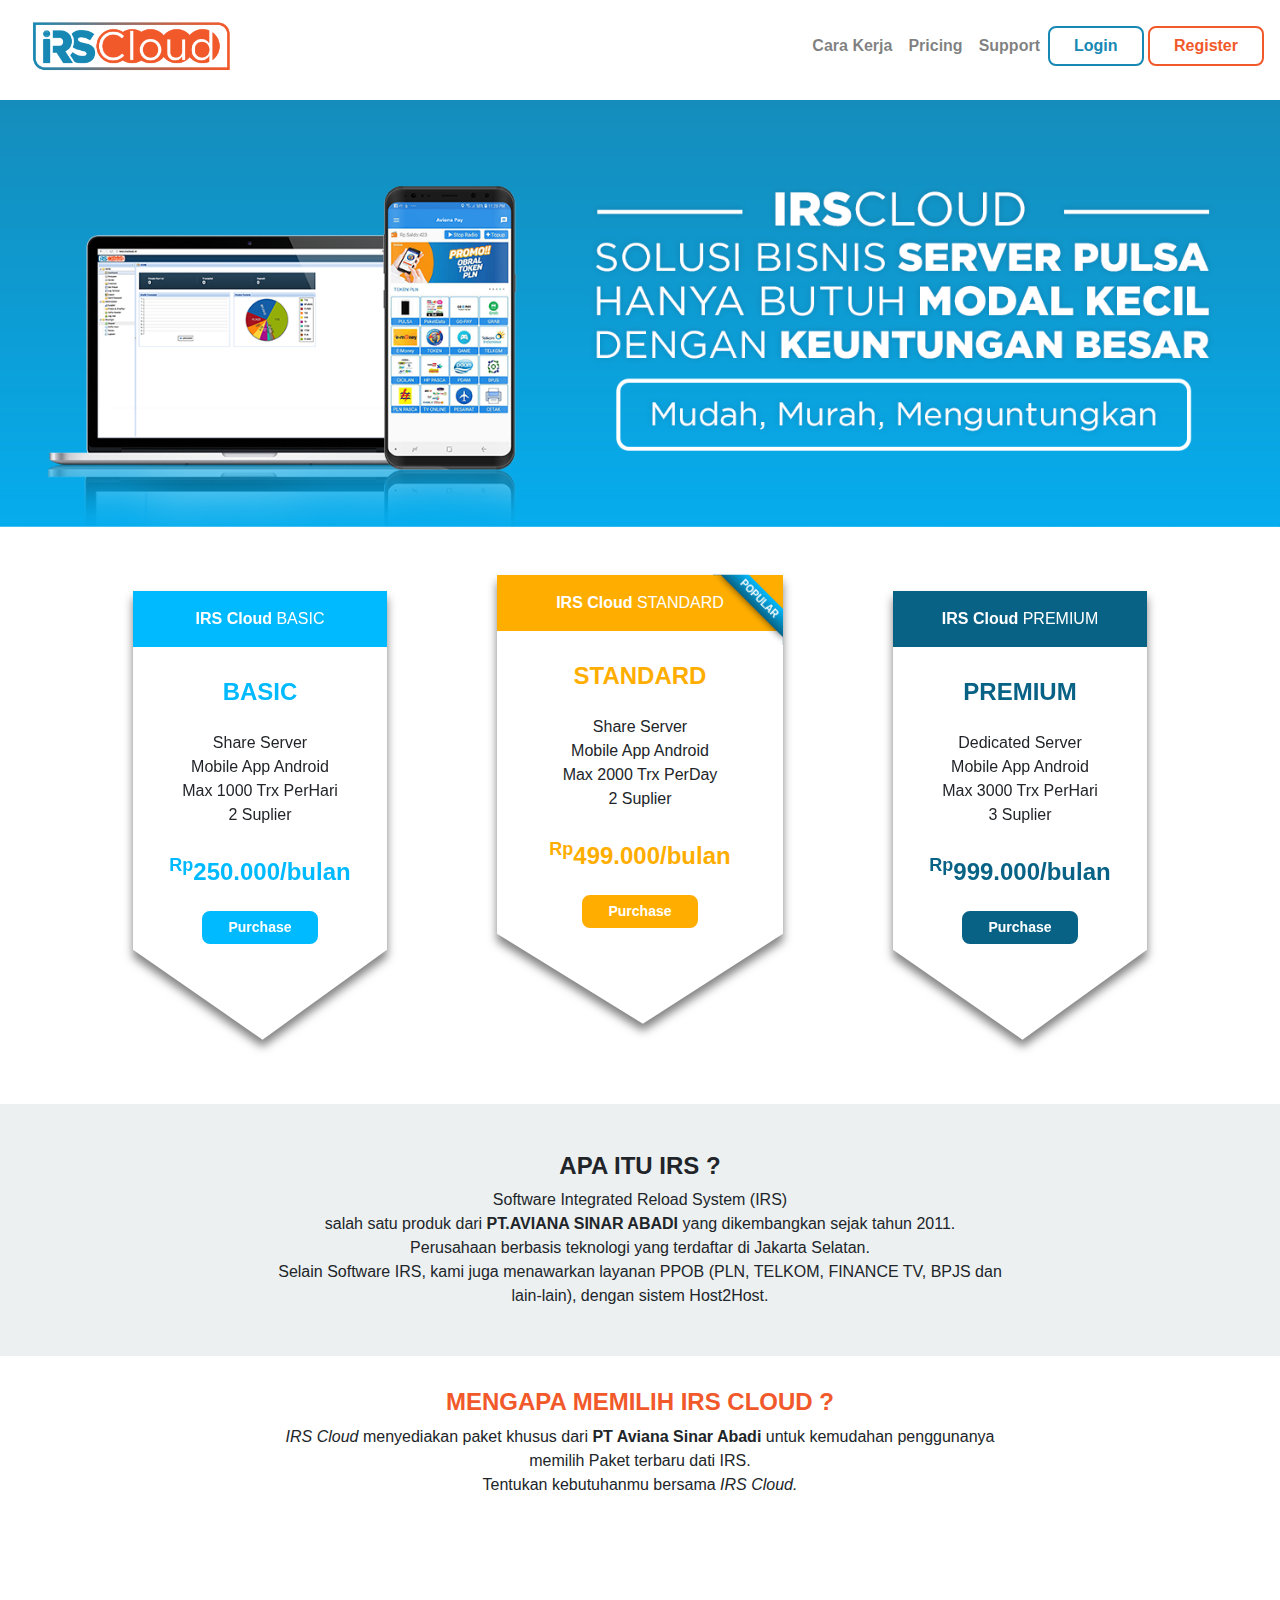
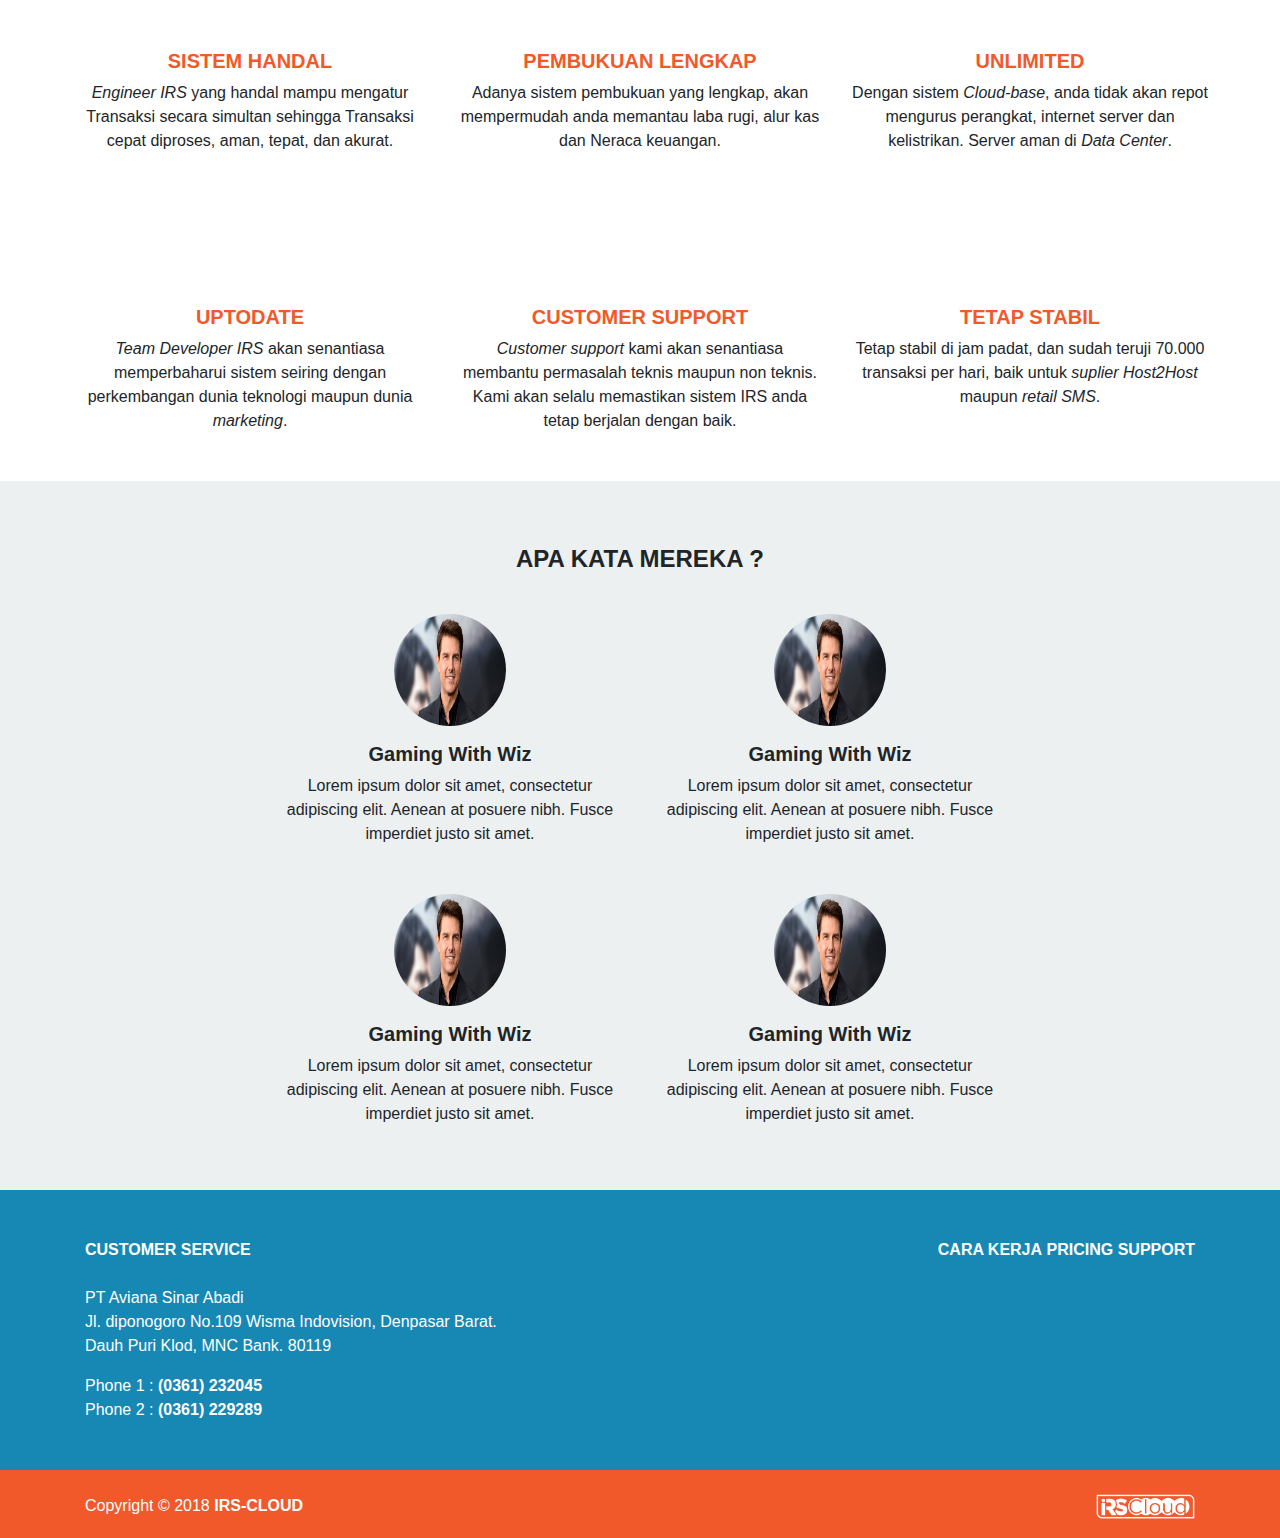
==== commit c16b2316: "completing content of banner,  package informations, features, and forms" ====
--- a/index.html
+++ b/index.html
@@ -7,8 +7,8 @@
   <meta name="viewport" content="width=device-width, initial-scale=1, shrink-to-fit=no">
 
   <!-- Bootstrap CSS -->
-  <link rel="stylesheet" href="/bootstrap.min.css">
-  <link rel="stylesheet" href="https://cdnjs.cloudflare.com/ajax/libs/font-awesome/4.7.0/css/font-awesome.min.css">
+  <link rel="stylesheet" href="https://maxcdn.bootstrapcdn.com/bootstrap/4.0.0/css/bootstrap.min.css" integrity="sha384-Gn5384xqQ1aoWXA+058RXPxPg6fy4IWvTNh0E263XmFcJlSAwiGgFAW/dAiS6JXm" crossorigin="anonymous">
+  <link rel="stylesheet" href="https://use.fontawesome.com/releases/v5.2.0/css/all.css" integrity="sha384-hWVjflwFxL6sNzntih27bfxkr27PmbbK/iSvJ+a4+0owXq79v+lsFkW54bOGbiDQ" crossorigin="anonymous">
   <link rel="stylesheet" href="/index.css">
 
   <title>IRS Cloud</title>
@@ -51,40 +51,27 @@
 
   <div class="aviana-content">
       <div class="aviana-display">
-          <div class="container">
-            <div class="row">
-              <div class="col-md-4 d-flex align-items-center">
-                <span class="align-middle">
-                  <h4>Sudah Lebih dari
-                    <b>1.200</b>
-                    <br/> member yang bergabung dengan
-                    <b>IRS</b>,
-                    <br/>Cari Keuntungan!
-                    <br/>Segera bergabung!</h4>
-                </span>
-              </div>
-              <div class="col-md-8">
-                <img class="img img-fluid float-md-right" src="/aviana-image-use.png" height="100%" />
-              </div>
-            </div>
-          </div>
+          <img src="/Slider-Website.png" width="100%"/>
         </div>
       
         <div class="aviana-packages">
           <div class="container">
             <div class="row">
               <div class="col-md-4 text-center">
-                <div class="aviana-package package-light-blue">
+                <div class="aviana-package package-secondary package-light-blue">
                   <div class="package-border">
                     <div class="package-wrapper">
                       <div class="package-header">
-                        <b>IRS</b> BASIC</div>
+                        <b>IRS Cloud</b> BASIC</div>
                       <div class="package-title">BASIC</div>
-                      <div class="package-decription">Software IRS
-                        <br/>Modem Pool 16 Port
-                        <br/>IP VPN</div>
+                      <div class="package-decription">
+                          Share Server
+                          <br/>Mobile App Android
+                          <br/>Max 1000 Trx PerHari
+                          <br/>2 Suplier
+                      </div>
                       <div class="package-price">
-                        <sup>Rp</sup>50.000</div>
+                        <sup>Rp</sup>250.000/bulan</div>
                       <div class="package-action">
                         <a href="/IRS-Basic" class="btn btn-sm aviana-btn btn-solid-light-blue">Purchase</a>
                       </div>
@@ -96,14 +83,18 @@
                 <div class="aviana-package package-yellow">
                   <div class="package-border">
                     <div class="package-wrapper">
+                        <div class="ribbon-popular"><span>POPULAR</span></div>
                       <div class="package-header">
-                        <b>IRS</b> STANDARD</div>
+                        <b>IRS Cloud</b> STANDARD</div>
                       <div class="package-title">STANDARD</div>
-                      <div class="package-decription">Software IRS
-                        <br/>Modem Pool 16 Port
-                        <br/>IP VPN</div>
+                      <div class="package-decription">
+                          Share Server
+                          <br/>Mobile App Android
+                          <br/>Max 2000 Trx PerDay
+                          <br/>2 Suplier
+                      </div>
                       <div class="package-price">
-                        <sup>Rp</sup>75.000</div>
+                        <sup>Rp</sup>499.000/bulan</div>
                       <div class="package-action">
                         <a href="/IRS-Standard" class="btn btn-sm aviana-btn btn-solid-yellow">Purchase</a>
                       </div>
@@ -112,17 +103,20 @@
                 </div>
               </div>
               <div class="col-md-4 text-center">
-                <div class="aviana-package package-dark-blue">
+                <div class="aviana-package package-secondary package-dark-blue">
                   <div class="package-border">
                     <div class="package-wrapper">
                       <div class="package-header">
-                        <b>IRS</b> PREMIUM</div>
+                        <b>IRS Cloud</b> PREMIUM</div>
                       <div class="package-title">PREMIUM</div>
-                      <div class="package-decription">Software IRS
-                        <br/>Modem Pool 16 Port
-                        <br/>IP VPN</div>
+                      <div class="package-decription">
+                          Dedicated Server
+                          <br/>Mobile App Android
+                          <br/>Max 3000 Trx PerHari
+                          <br/>3 Suplier
+                      </div>
                       <div class="package-price">
-                        <sup>Rp</sup>150.000</div>
+                        <sup>Rp</sup>999.000/bulan</div>
                       <div class="package-action">
                         <a href="/IRS-Premium" class="btn btn-sm aviana-btn btn-solid-dark-blue">Purchase</a>
                       </div>
@@ -155,58 +149,60 @@
       
         <div class="aviana-features">
           <div class="container text-center">
-            <h4>
-              <b>MENGAPA MEMILIH IRS CLOUD ?</b>
+            <h4 class="segment-title">
+              MENGAPA MEMILIH IRS CLOUD ?
             </h4>
-            <div class="col-md-8 offset-md-2">
-              <p>
-                <i>IRS Cloud</i> menyediakan paket khusus dari
-                <b>PT Aviana Sinar Abadi</b> untuk kemudahan penggunanya memilih Paket terbaru dati IRS.
-                <br/>Tentukan kebutuhanmu bersama
-                <i>IRS Cloud.</i>
-              </p>
+            <div class="row">
+              <div class="col-md-8 offset-md-2">
+                <p>
+                  <i>IRS Cloud</i> menyediakan paket khusus dari
+                  <b>PT Aviana Sinar Abadi</b> untuk kemudahan penggunanya memilih Paket terbaru dati IRS.
+                  <br/>Tentukan kebutuhanmu bersama
+                  <i>IRS Cloud.</i>
+                </p>
+              </div>
               <div class="row">
                 <div class="col-md-4">
                   <div class="aviana-single-feature">
-                    <i class="fa fa-line-chart aviana-feature-icon"></i>
-                    <p>Lorem ipsum dolor sit amet, consectetur adipiscing elit. Aenean at posuere nibh. Fusce imperdiet justo sit
-                      amet sem hendrerit pellentesque.</p>
-                  </div>
-                </div>
-                <div class="col-md-4">
-                  <div class="aviana-single-feature">
-                    <i class="fa fa-check-circle aviana-feature-icon"></i>
-                    <p>Lorem ipsum dolor sit amet, consectetur adipiscing elit. Aenean at posuere nibh. Fusce imperdiet justo sit
-                      amet sem hendrerit pellentesque.</p>
-                  </div>
-                </div>
-                <div class="col-md-4">
-                  <div class="aviana-single-feature">
-                    <i class="fa fa-book aviana-feature-icon"></i>
-                    <p>Lorem ipsum dolor sit amet, consectetur adipiscing elit. Aenean at posuere nibh. Fusce imperdiet justo sit
-                      amet sem hendrerit pellentesque.</p>
+                    <i class="fas fa-server aviana-feature-icon"></i>
+                    <h5 class="feature-title">SISTEM HANDAL</h5>
+                    <p><i>Engineer IRS</i> yang handal mampu mengatur Transaksi secara simultan sehingga Transaksi cepat diproses, aman, tepat, dan akurat.</p>
+                  </div>
+                </div>
+                <div class="col-md-4">
+                  <div class="aviana-single-feature">
+                    <i class="fas fa-file-archive aviana-feature-icon"></i>
+                    <h5 class="feature-title">PEMBUKUAN LENGKAP</h5>
+                    <p>Adanya sistem pembukuan yang lengkap, akan mempermudah anda memantau laba rugi, alur kas dan Neraca keuangan.</p>
+                  </div>
+                </div>
+                <div class="col-md-4">
+                  <div class="aviana-single-feature">
+                    <i class="fas fa-cloud aviana-feature-icon"></i>
+                    <h5 class="feature-title">UNLIMITED</h5>
+                    <p>Dengan sistem <i>Cloud-base</i>, anda tidak akan repot mengurus perangkat, internet server dan kelistrikan. Server aman di <i>Data Center</i>.</p>
                   </div>
                 </div>
                 <div class="w-100"></div>
                 <div class="col-md-4">
                   <div class="aviana-single-feature">
-                    <i class="fa fa-calendar aviana-feature-icon"></i>
-                    <p>Lorem ipsum dolor sit amet, consectetur adipiscing elit. Aenean at posuere nibh. Fusce imperdiet justo sit
-                      amet sem hendrerit pellentesque.</p>
-                  </div>
-                </div>
-                <div class="col-md-4">
-                  <div class="aviana-single-feature">
-                    <i class="fa fa-server aviana-feature-icon"></i>
-                    <p>Lorem ipsum dolor sit amet, consectetur adipiscing elit. Aenean at posuere nibh. Fusce imperdiet justo sit
-                      amet sem hendrerit pellentesque.</p>
-                  </div>
-                </div>
-                <div class="col-md-4">
-                  <div class="aviana-single-feature">
-                    <i class="fa fa-expeditedssl aviana-feature-icon"></i>
-                    <p>Lorem ipsum dolor sit amet, consectetur adipiscing elit. Aenean at posuere nibh. Fusce imperdiet justo sit
-                      amet sem hendrerit pellentesque.</p>
+                    <i class="fas fa-cubes aviana-feature-icon"></i>
+                    <h5 class="feature-title">UPTODATE</h5>
+                    <p><i>Team Developer IRS</i> akan senantiasa memperbaharui sistem seiring dengan perkembangan dunia teknologi maupun dunia <i>marketing</i>.</p>
+                  </div>
+                </div>
+                <div class="col-md-4">
+                  <div class="aviana-single-feature">
+                    <i class="fas fa-headset aviana-feature-icon"></i>
+                    <h5 class="feature-title">CUSTOMER SUPPORT</h5>
+                    <p><i>Customer support</i> kami akan senantiasa membantu permasalah teknis maupun non teknis. Kami akan selalu memastikan sistem IRS anda tetap berjalan dengan baik.</p>
+                  </div>
+                </div>
+                <div class="col-md-4">
+                  <div class="aviana-single-feature">
+                    <i class="fas fa-dumbbell aviana-feature-icon"></i>
+                    <h5 class="feature-title">TETAP STABIL</h5>
+                    <p>Tetap stabil di jam padat, dan sudah teruji 70.000 transaksi per hari, baik untuk <i>suplier Host2Host</i> maupun <i>retail SMS</i>.</p>
                   </div>
                 </div>
               </div>
@@ -324,8 +320,8 @@
 
   <!-- Optional JavaScript -->
   <!-- jQuery first, then Popper.js, then Bootstrap JS -->
-  <script src="/jquery-3.2.1.slim.min.js" integrity="sha384-KJ3o2DKtIkvYIK3UENzmM7KCkRr/rE9/Qpg6aAZGJwFDMVNA/GpGFF93hXpG5KkN"></script>
-  <script src="/bootstrap.min.js" integrity="sha384-JZR6Spejh4U02d8jOt6vLEHfe/JQGiRRSQQxSfFWpi1MquVdAyjUar5+76PVCmYl"></script>
+  <script src="https://code.jquery.com/jquery-3.2.1.slim.min.js" integrity="sha384-KJ3o2DKtIkvYIK3UENzmM7KCkRr/rE9/Qpg6aAZGJwFDMVNA/GpGFF93hXpG5KkN" crossorigin="anonymous"></script>
+  <script src="https://maxcdn.bootstrapcdn.com/bootstrap/4.0.0/js/bootstrap.min.js" integrity="sha384-JZR6Spejh4U02d8jOt6vLEHfe/JQGiRRSQQxSfFWpi1MquVdAyjUar5+76PVCmYl" crossorigin="anonymous"></script>
 </body>
 
 </html>
--- a/index.css
+++ b/index.css
@@ -65,6 +65,7 @@
   height: 100%;
   padding-left: 2rem;
   padding-right: 2rem;
+  padding-top: 3rem;
   -webkit-clip-path: polygon(51% 100%, 100% 70%, 100% 0, 0 0, 0 70%);
   clip-path: polygon(51% 100%, 100% 70%, 100% 0, 0 0, 0 70%);
 }
@@ -89,7 +90,7 @@
   font-weight: bold;
   font-size: 1.5rem;
   padding-top: 1.7rem;
-  padding-bottom: 1.7rem;
+  padding-bottom: 1.3rem;
 }
 
 .aviana-package .package-action{
@@ -118,6 +119,54 @@
 
 .aviana-package.package-dark-blue .package-title, .aviana-package.package-dark-blue .package-price{
   color: #076285;
+}
+
+.aviana-package.package-secondary{
+  padding: 4rem 3rem;
+}
+
+.ribbon-popular {
+  position: absolute;
+  right: -5px; top: -5px;
+  z-index: 1;
+  overflow: hidden;
+  width: 75px; height: 75px;
+  text-align: right;
+}
+.ribbon-popular span {
+  font-size: 10px;
+  font-weight: bold;
+  color: #FFF;
+  text-transform: uppercase;
+  text-align: center;
+  line-height: 20px;
+  transform: rotate(45deg);
+  -webkit-transform: rotate(45deg);
+  width: 100px;
+  display: block;
+  background: #79A70A;
+  background: linear-gradient(#00BAFF 0%, #076285 100%);
+  box-shadow: 0 3px 10px -5px rgba(0, 0, 0, 1);
+  position: absolute;
+  top: 19px; right: -21px;
+}
+.ribbon-popular span::before {
+  content: "";
+  position: absolute; left: 0px; top: 100%;
+  z-index: -1;
+  border-left: 3px solid #076285;
+  border-right: 3px solid transparent;
+  border-bottom: 3px solid transparent;
+  border-top: 3px solid #076285;
+}
+.ribbon-popular span::after {
+  content: "";
+  position: absolute; right: 0px; top: 100%;
+  z-index: -1;
+  border-left: 3px solid transparent;
+  border-right: 3px solid #076285;
+  border-bottom: 3px solid transparent;
+  border-top: 3px solid #076285;
 }
 
 .aviana-btn{
@@ -187,13 +236,24 @@
 
 .aviana-intro{
   background-color: #ecf0f1;
-  padding-top: 2rem;
+  margin-top: -3rem;
+  padding-top: 3rem;
   padding-bottom: 2rem;
 }
 
 .aviana-features {
   padding-top: 2rem;
   padding-bottom: 2rem;
+}
+
+.aviana-features .segment-title{
+  color: #F1592B;
+  font-weight: bold;
+}
+
+.aviana-features .feature-title{
+  color: #F1592B;
+  font-weight: bold;
 }
 
 .aviana-feedback{
@@ -230,6 +290,7 @@
 }
 
 .aviana-footer-logo{
+  padding-bottom: 1rem;
   -webkit-filter: brightness(0) invert(1);
   filter: brightness(0) invert(1);
 }
@@ -247,6 +308,7 @@
   font-size: 72px;
   background: -webkit-gradient(linear, right top, left bottom, from(#F1592B), to(#1788B4));
   -webkit-background-clip: text;
+  background-clip: text;
   -webkit-text-fill-color: transparent;
   display: initial; /* reset Font Awesome's display:inline-block */
 }​
